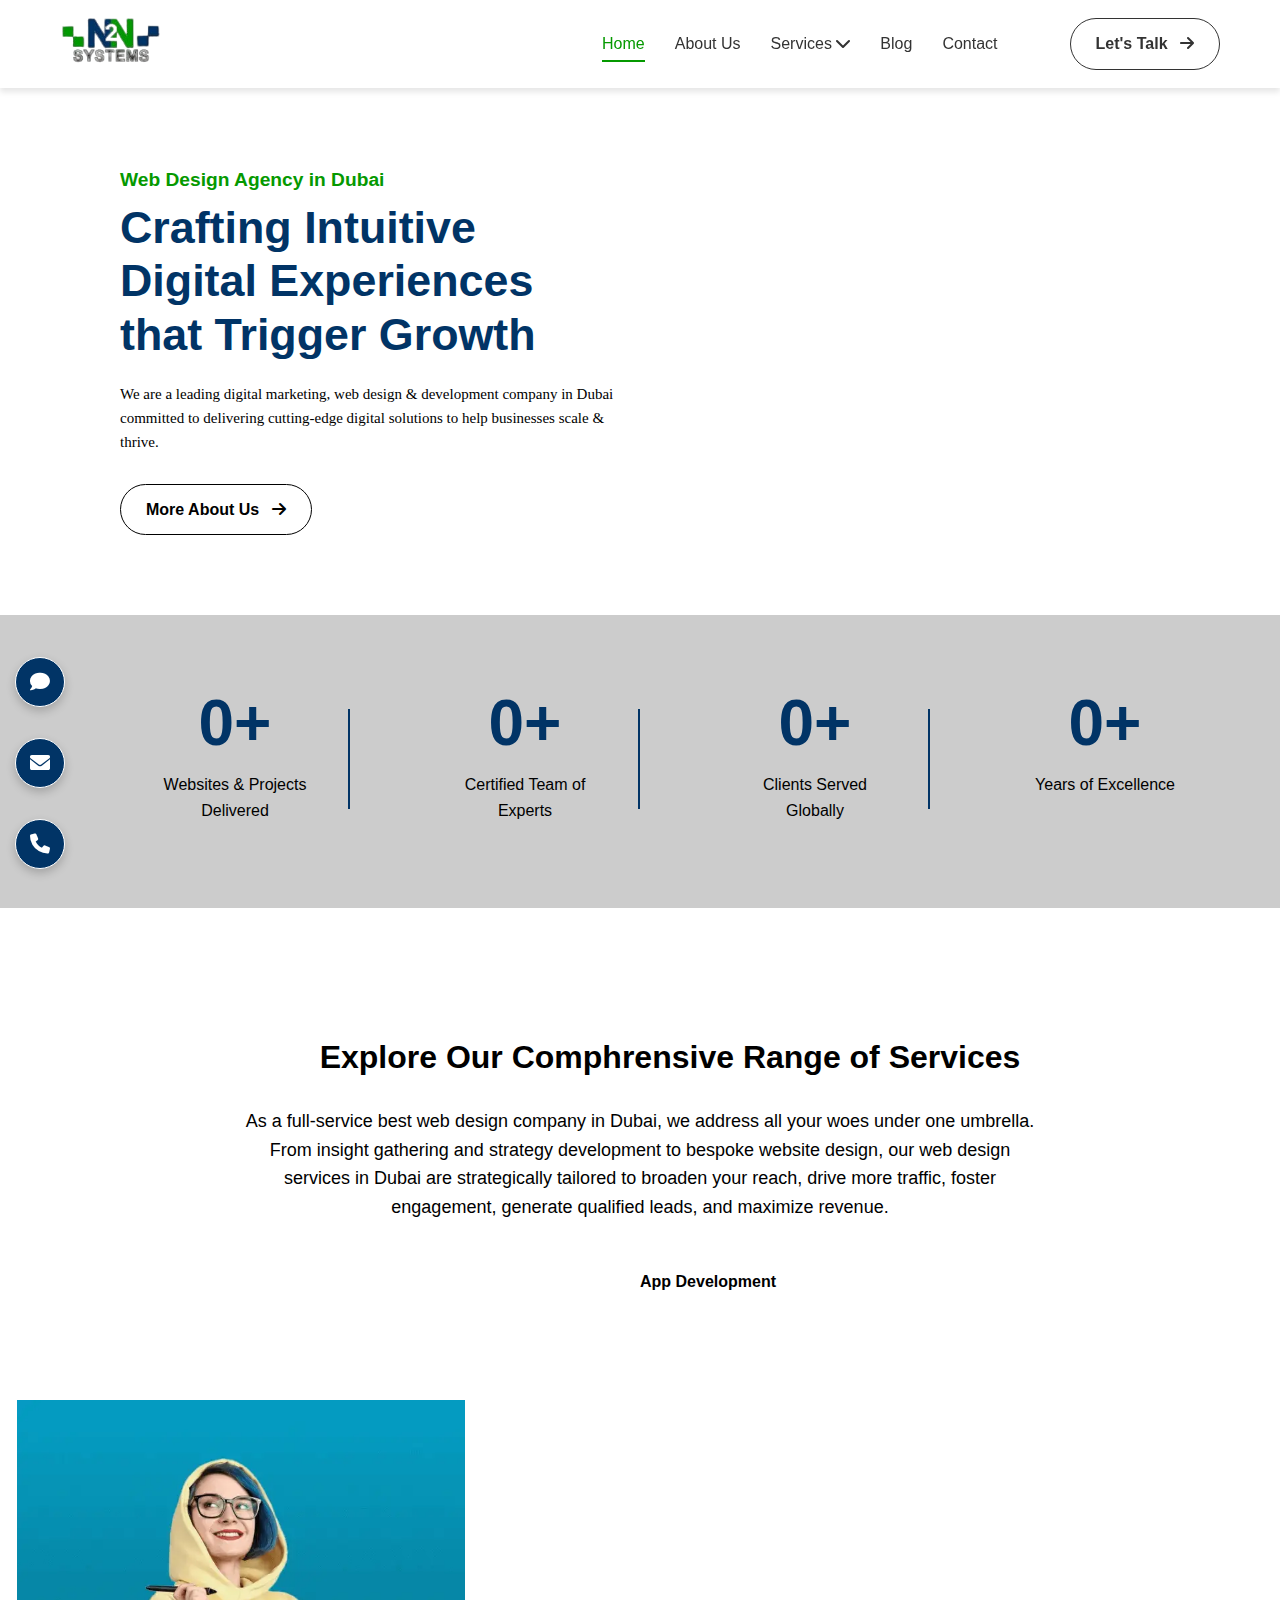
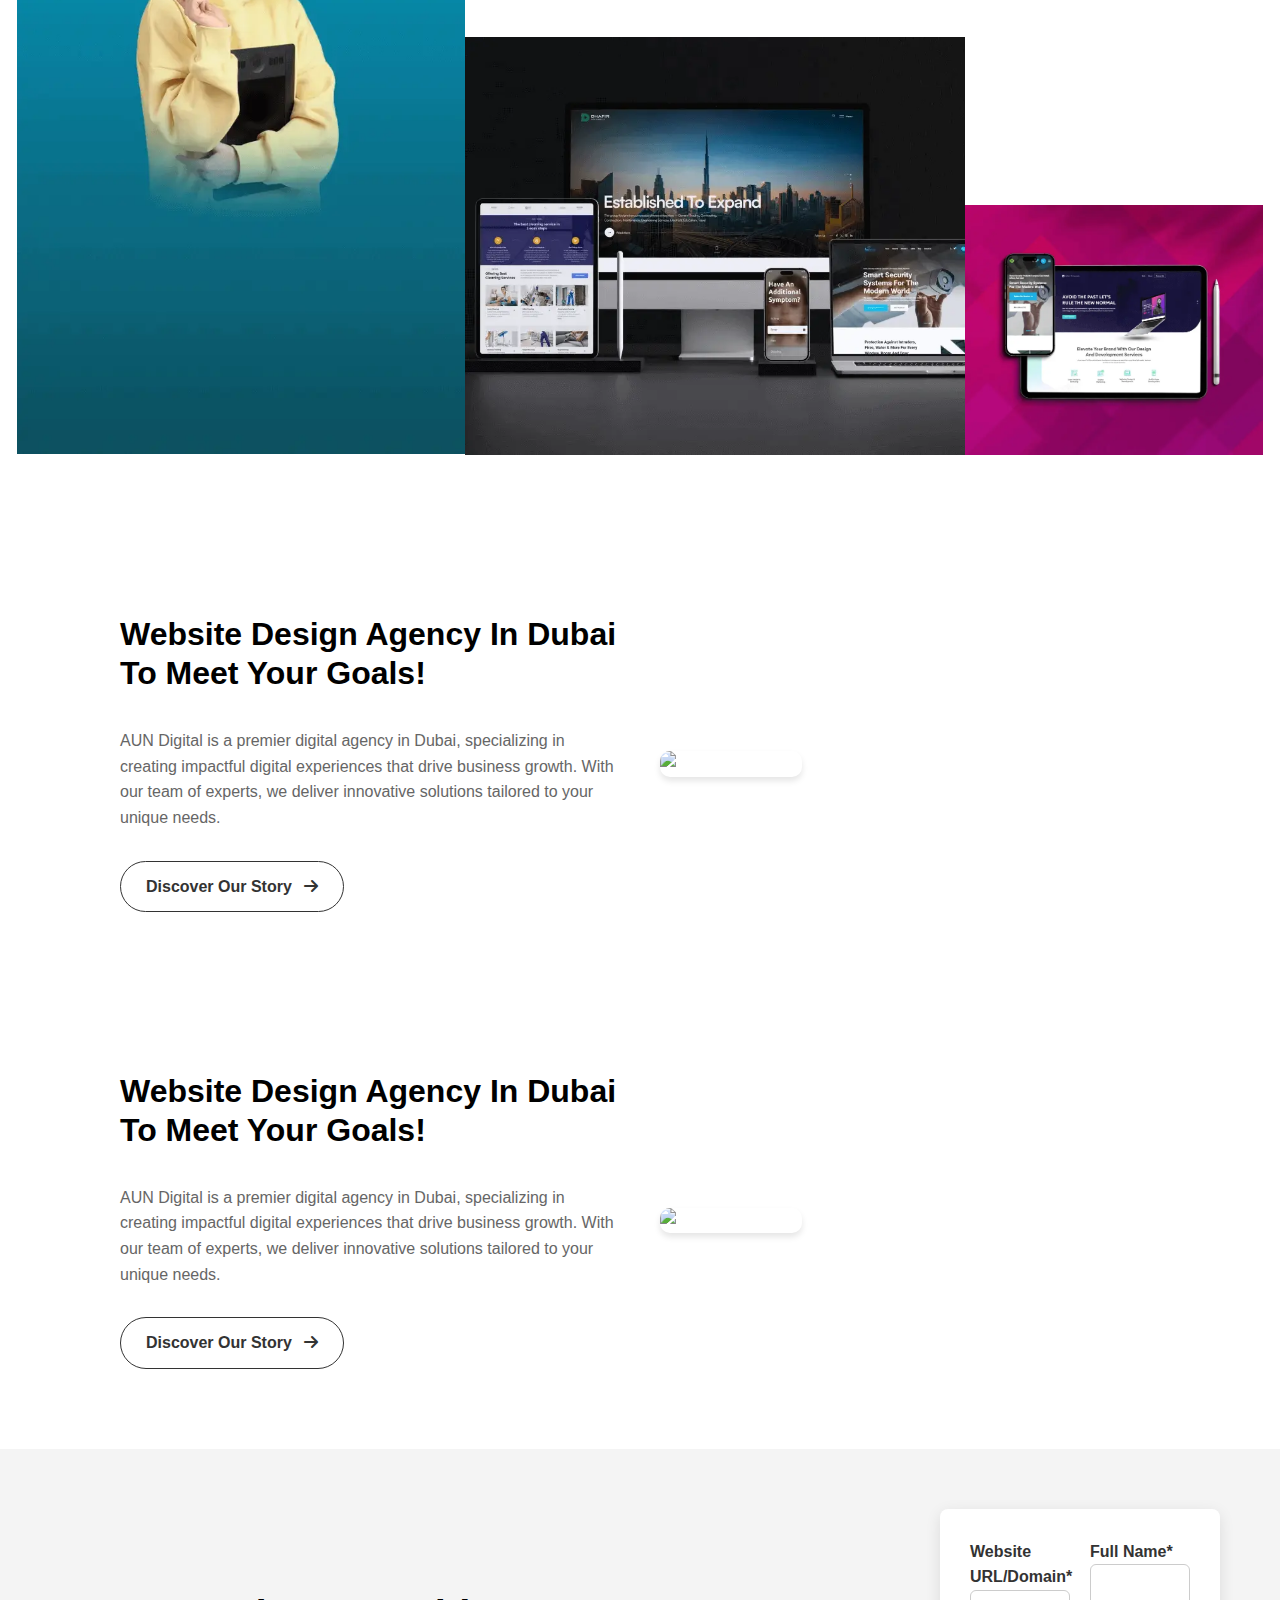
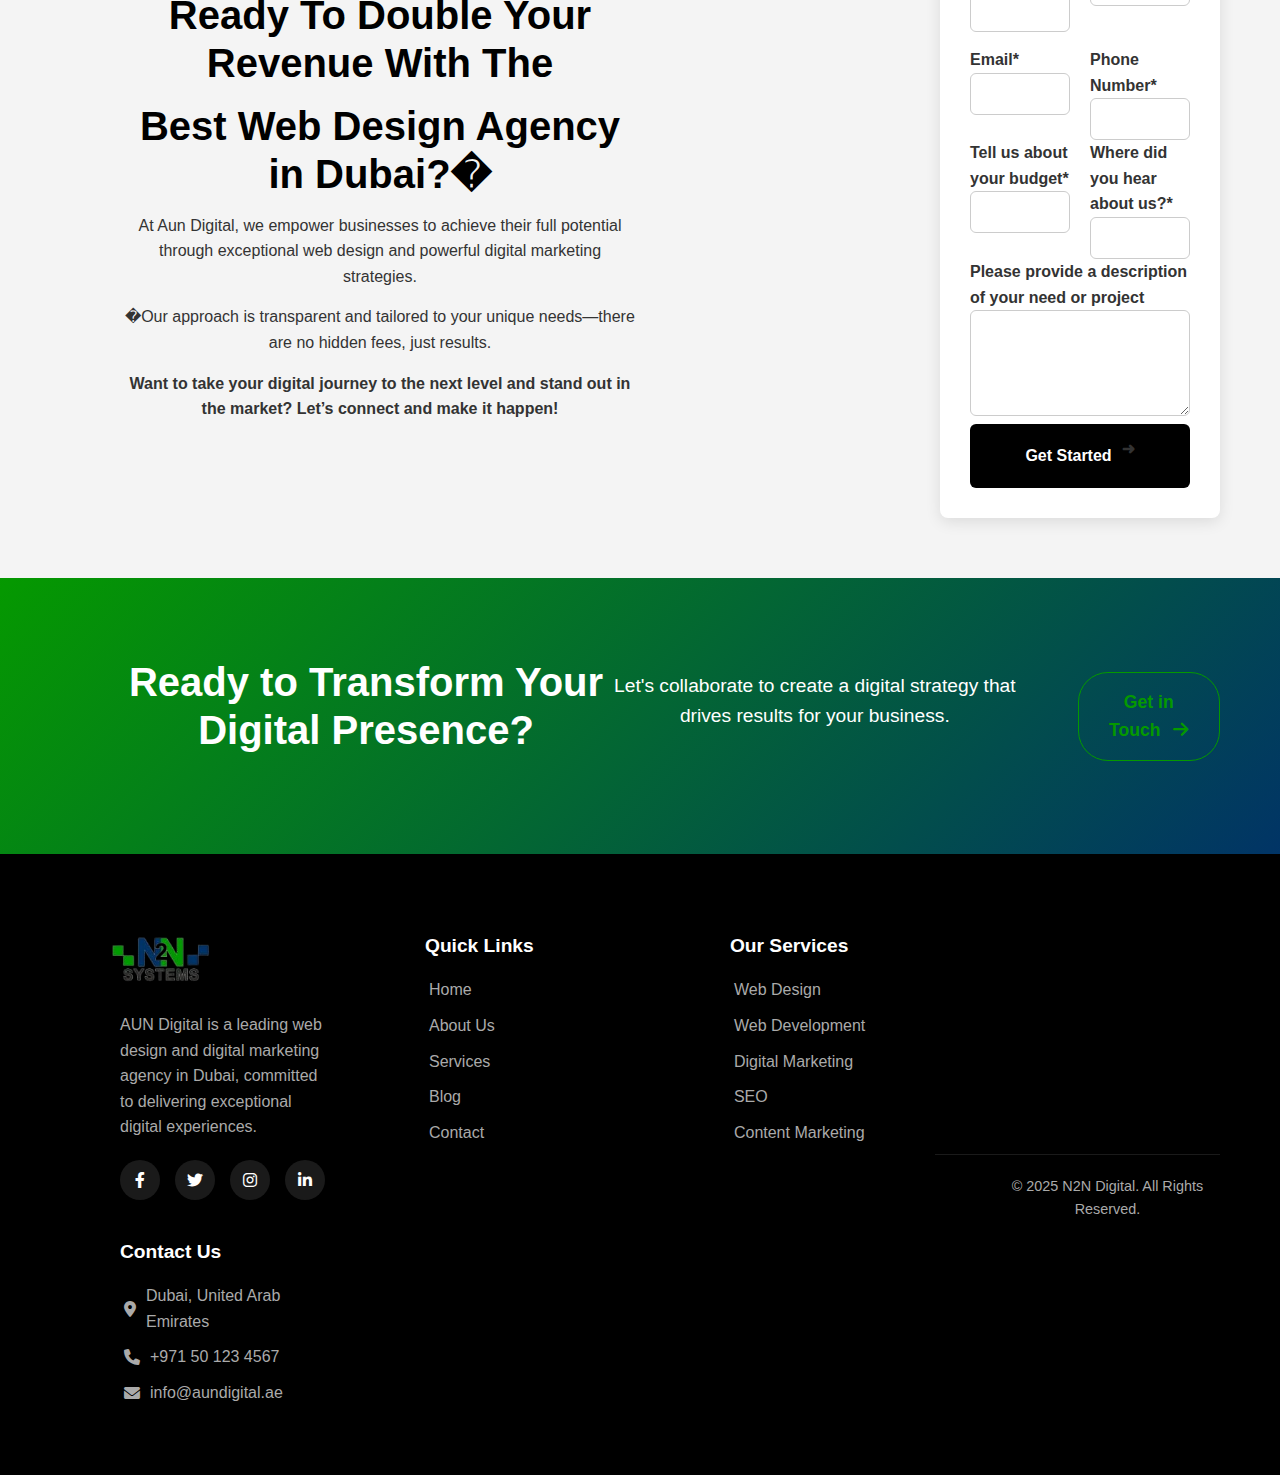
==== index.html @ b86c6d14 "Initial commit" ====
<!DOCTYPE html>
<html lang="en">
<head>
    <!-- meta tags for character coding and responsive design -->
    <meta charset="UTF-8">
    <meta name="viewport" content="width=device-width, initial-scale=1.0">
    <!-- title of the page -->
    <title>AUN Digital - Web Design Agency in Dubai</title>
    <!-- Linking external css files -->
    <link rel="stylesheet" href="styles.css">
    <link rel="stylesheet" href="responsive.css">
    <link rel="stylesheet" href="https://cdnjs.cloudflare.com/ajax/libs/font-awesome/6.0.0-beta3/css/all.min.css">
</head>
<body>
    <!-- Header section containg logo, navigation, and cta-button -->
    <header>
        <div class="container">
            <!-- logo section -->
            <div class="logo">
                <a href="index.html">
                    <img src="logo.png" alt="AUN Digital Logo">
                </a>
            </div>
            <!-- navigation section -->
            <nav>
                <ul class="main-menu">
                    <li><a href="index.html" class="active">Home</a></li>
                    <li><a href="about.html">About Us</a></li>
                    <li class="dropdown">
                        <a href="services.html">Services <i class="fas fa-chevron-down"></i></a>
                        <!-- Dropdown for services -->
                        <ul class="dropdown-menu">
                            <li><a href="services.html#website-designing">Website Designing</a></li>
                            <li><a href="services.html#digital-marketing">Digital Marketing</a></li>
                            <li><a href="services.html#mlm-software-development">MLM Software Development</a></li>
                            <li><a href="services.html#crypto-development">Crypto Development</a></li>
                        </ul>
                    </li>
                    <li><a href="blog.html">Blog</a></li>
                    <li><a href="contact.html">Contact</a></li>
                </ul>
            </nav>
            <!-- call to action button -->
            <div class="cta-button">
                <a href="contact.html" class="btn">Let's Talk <i class="fas fa-arrow-right"></i></a>
            </div>
            <div class="mobile-menu-toggle">
                <span></span>
                <span></span>
                <span></span>
            </div>
        </div>
    </header>

    <!-- main content of the web page -->
    <main>
        <section class="hero">
            <div class="container">
                <div class="hero-content">
                    <h2>Web Design Agency in Dubai</h2>
                    <h1>Crafting Intuitive Digital Experiences that Trigger Growth</h1>
                    <p>We are a leading digital marketing, web design & development company in Dubai committed to delivering cutting-edge digital solutions to help businesses scale & thrive.</p>
                    <a href="about.html" class="btn btn-outline">More About Us <i class="fas fa-arrow-right"></i></a>
                </div>
                <div class="hero-image">
                    <!-- <img src="https://aundigital.ae/wp-content/uploads/2023/05/hero-image.webp" alt="Digital Marketing Agency"> -->
                </div>
            </div>
        </section>
        <section class="mobile-new-counter">
            <div class="container">
                <div class="row">
                    <div class="col-6 ">
                        <div class="counter border-right">
                            <h2>0+</h2>
                            <p>Websites & Projects Delivered </p>
                        </div>
                    </div>
                    <div class="col-6 ">
                        <div class="counter border-right">
                            <h2>0+</h2>
                            <p>Certified Team of Experts</p>
                        </div>
                    </div>
                    <div class="col-6 ">
                        <div class="counter border-right">
                            <h2>0+</h2>
                            <p>Clients Served Globally</p>
                        </div>
                    </div>
                    <div class="col-6 ">
                        <div class="counter border-right">
                            <h2>0+</h2>
                            <p>Years of Excellence</p>
                        </div>
                    </div>
                </div>
            </div>
        </section>

        <section class="services-overview">
            <div class="container1"> 
                <div class="section-header">
                    <h2>Explore Our Comphrensive Range of Services</h2>
                    <p>As a full-service best web design company in Dubai, 
                        we address all your woes under one umbrella. From insight gathering and 
                        strategy development to bespoke website design, our web design services 
                        in Dubai are strategically tailored to broaden your reach, drive more traffic,
                        foster engagement, generate qualified leads, and maximize revenue.</p>
                </div> 
                <div class="services-content">
                    <h4>App Development</h4>
                    <div class="container">
                        <img class="img1" src="1.webp" alt="Image 1">
                        <img class="img2" src="2_1.webp" alt="Image 2">
                        <img class="img3" src="2_2.webp" alt="Image 3">
                    </div>
                </div>
            </div>
        </section>

        <section class="about-preview">
            <div class="container">
                <div class="about-grid">
                    <div class="about-content">
                        <h2>Website Design Agency In Dubai To Meet Your Goals!</h2>
                        <p>AUN Digital is a premier digital agency in Dubai, specializing in creating impactful digital experiences that drive business growth. With our team of experts, we deliver innovative solutions tailored to your unique needs.</p>
                        <a href="about.html" class="btn">Discover Our Story <i class="fas fa-arrow-right"></i></a>
                    </div>
                    <div class="about-image">
                        <img src="https://aundigital.ae/wp-content/uploads/2023/05/about-image.webp" alt="AUN Digital Team">
                    </div>
                </div>
            </div>
        </section>

        <section class="about-preview">
            <div class="container">
                <div class="about-grid">
                    <div class="about-content">
                        <h2>Website Design Agency In Dubai To Meet Your Goals!</h2>
                        <p>AUN Digital is a premier digital agency in Dubai, specializing in creating impactful digital experiences that drive business growth. With our team of experts, we deliver innovative solutions tailored to your unique needs.</p>
                        <a href="about.html" class="btn">Discover Our Story <i class="fas fa-arrow-right"></i></a>
                    </div>
                    <div class="about-image">
                        <img src="https://aundigital.ae/wp-content/uploads/2023/05/about-image.webp" alt="AUN Digital Team">
                    </div>
                </div>
            </div>
        </section>

        <!-- <section class="pt-4 mobile-testimonial">
            <div class="container">
                <div class="row">
                    <div class="col-12">
                        <h1 class="mb-3 text-left mobile-text">Empowering Brands Through Success Stories</h1>
                        <div class="owl-carousel industry-slider owl-theme owl-loaded owl-drag">
                            <div class="owl-stage-outer">
                                <div class="owl-stage" style="transform: translate3d(0px, 0px, 0px); transition: all;">
                                    <div class="owl-item">
                                        <div class="item">
                                            <div class="main__card" id="card1">
                                                <div class="card__stars">
                                                    <ul>
                                                        <li>
                                                            <svg class="svg-inline--fa fa-star" aria-hidden="true" focusable="false" data-prefix="fas" data-icon="star" role="img" xmlns="http://www.w3.org/2000/svg" viewBox="0 0 576 512">
                                                                <path fill="currentColor" d="M316.9 18C311.6 7 300.4 0 288.1 0s-23.4 7-28.8 18L195 150.3 51.4 171.5c-12 1.8-22 10.2-25.7 21.7s-.7 24.2 7.9 32.7L137.8 329 113.2 474.7c-2 12 3 24.2 12.9 31.3s23 8 33.8 2.3l128.3-68.5 128.3 68.5c10.8 5.7 23.9 4.9 33.8-2.3s14.9-19.3 12.9-31.3L438.5 329 542.7 225.9c8.6-8.5 11.7-21.2 7.9-32.7s-13.7-19.9-25.7-21.7L381.2 150.3 316.9 18z"></path>
                                                            </svg>
                                                        </li>
                                                        <li>
                                                            <svg class="svg-inline--fa fa-star" aria-hidden="true" focusable="false" data-prefix="fas" data-icon="star" role="img" xmlns="http://www.w3.org/2000/svg" viewBox="0 0 576 512">
                                                                <path fill="currentColor" d="M316.9 18C311.6 7 300.4 0 288.1 0s-23.4 7-28.8 18L195 150.3 51.4 171.5c-12 1.8-22 10.2-25.7 21.7s-.7 24.2 7.9 32.7L137.8 329 113.2 474.7c-2 12 3 24.2 12.9 31.3s23 8 33.8 2.3l128.3-68.5 128.3 68.5c10.8 5.7 23.9 4.9 33.8-2.3s14.9-19.3 12.9-31.3L438.5 329 542.7 225.9c8.6-8.5 11.7-21.2 7.9-32.7s-13.7-19.9-25.7-21.7L381.2 150.3 316.9 18z"></path>
                                                            </svg>
                                                        </li>
                                                        <li>
                                                            <svg class="svg-inline--fa fa-star" aria-hidden="true" focusable="false" data-prefix="fas" data-icon="star" role="img" xmlns="http://www.w3.org/2000/svg" viewBox="0 0 576 512">
                                                                <path fill="currentColor" d="M316.9 18C311.6 7 300.4 0 288.1 0s-23.4 7-28.8 18L195 150.3 51.4 171.5c-12 1.8-22 10.2-25.7 21.7s-.7 24.2 7.9 32.7L137.8 329 113.2 474.7c-2 12 3 24.2 12.9 31.3s23 8 33.8 2.3l128.3-68.5 128.3 68.5c10.8 5.7 23.9 4.9 33.8-2.3s14.9-19.3 12.9-31.3L438.5 329 542.7 225.9c8.6-8.5 11.7-21.2 7.9-32.7s-13.7-19.9-25.7-21.7L381.2 150.3 316.9 18z"></path>
                                                            </svg>
                                                        </li>
                                                        <li>
                                                            <svg class="svg-inline--fa fa-star" aria-hidden="true" focusable="false" data-prefix="fas" data-icon="star" role="img" xmlns="http://www.w3.org/2000/svg" viewBox="0 0 576 512">
                                                                <path fill="currentColor" d="M316.9 18C311.6 7 300.4 0 288.1 0s-23.4 7-28.8 18L195 150.3 51.4 171.5c-12 1.8-22 10.2-25.7 21.7s-.7 24.2 7.9 32.7L137.8 329 113.2 474.7c-2 12 3 24.2 12.9 31.3s23 8 33.8 2.3l128.3-68.5 128.3 68.5c10.8 5.7 23.9 4.9 33.8-2.3s14.9-19.3 12.9-31.3L438.5 329 542.7 225.9c8.6-8.5 11.7-21.2 7.9-32.7s-13.7-19.9-25.7-21.7L381.2 150.3 316.9 18z"></path>
                                                            </svg>
                                                        </li>
                                                        <li>
                                                            <svg class="svg-inline--fa fa-star" aria-hidden="true" focusable="false" data-prefix="fas" data-icon="star" role="img" xmlns="http://www.w3.org/2000/svg" viewBox="0 0 576 512">
                                                                <path fill="currentColor" d="M316.9 18C311.6 7 300.4 0 288.1 0s-23.4 7-28.8 18L195 150.3 51.4 171.5c-12 1.8-22 10.2-25.7 21.7s-.7 24.2 7.9 32.7L137.8 329 113.2 474.7c-2 12 3 24.2 12.9 31.3s23 8 33.8 2.3l128.3-68.5 128.3 68.5c10.8 5.7 23.9 4.9 33.8-2.3s14.9-19.3 12.9-31.3L438.5 329 542.7 225.9c8.6-8.5 11.7-21.2 7.9-32.7s-13.7-19.9-25.7-21.7L381.2 150.3 316.9 18z"></path>
                                                            </svg>
                                                        </li>
                                                    </ul>
                                                </div>
                                                <div class="card__content">
                                                    <p>Working with AUN Digital has been a game-changer for our business. Their innovative and refined SEO strategies have substantially boosted our rankings & generated valuable leads.</p>
                                                </div>
                                                <div class="horizantal__line"></div>
                                                <div class="client_card__content">
                                                    <div class="client__img">
                                                        <img src="images/01JFR7CNCN4QZEE9DF6Z9D1MBS.webp" alt="Client Logo" loading="lazy">
                                                    </div>
                                                    <div class="client__content__img">
                                                        <p>Muhammad Sheharyar</p><p>CEO, Acusense</p>
                                                    </div>
                                                </div>
                                            </div>
                                        </div>
                                    </div>
                                    <div class="owl-item">
                                        <div class="item">
                                            <div class="main__card" id="card2">
                                                <div class="card__stars">
                                                    <ul>
                                                    <li>
                                                        <svg class="svg-inline--fa fa-star" aria-hidden="true" focusable="false" data-prefix="fas" data-icon="star" role="img" xmlns="http://www.w3.org/2000/svg" viewBox="0 0 576 512">
                                                            <path fill="currentColor" d="M316.9 18C311.6 7 300.4 0 288.1 0s-23.4 7-28.8 18L195 150.3 51.4 171.5c-12 1.8-22 10.2-25.7 21.7s-.7 24.2 7.9 32.7L137.8 329 113.2 474.7c-2 12 3 24.2 12.9 31.3s23 8 33.8 2.3l128.3-68.5 128.3 68.5c10.8 5.7 23.9 4.9 33.8-2.3s14.9-19.3 12.9-31.3L438.5 329 542.7 225.9c8.6-8.5 11.7-21.2 7.9-32.7s-13.7-19.9-25.7-21.7L381.2 150.3 316.9 18z"></path>
                                                        </svg>
                                                    </li>
                                                    <li>
                                                        <svg class="svg-inline--fa fa-star" aria-hidden="true" focusable="false" data-prefix="fas" data-icon="star" role="img" xmlns="http://www.w3.org/2000/svg" viewBox="0 0 576 512">
                                                            <path fill="currentColor" d="M316.9 18C311.6 7 300.4 0 288.1 0s-23.4 7-28.8 18L195 150.3 51.4 171.5c-12 1.8-22 10.2-25.7 21.7s-.7 24.2 7.9 32.7L137.8 329 113.2 474.7c-2 12 3 24.2 12.9 31.3s23 8 33.8 2.3l128.3-68.5 128.3 68.5c10.8 5.7 23.9 4.9 33.8-2.3s14.9-19.3 12.9-31.3L438.5 329 542.7 225.9c8.6-8.5 11.7-21.2 7.9-32.7s-13.7-19.9-25.7-21.7L381.2 150.3 316.9 18z"></path>
                                                            </svg>
                                                        </li>
                                                        <li>
                                                            <svg class="svg-inline--fa fa-star" aria-hidden="true" focusable="false" data-prefix="fas" data-icon="star" role="img" xmlns="http://www.w3.org/2000/svg" viewBox="0 0 576 512">
                                                                <path fill="currentColor" d="M316.9 18C311.6 7 300.4 0 288.1 0s-23.4 7-28.8 18L195 150.3 51.4 171.5c-12 1.8-22 10.2-25.7 21.7s-.7 24.2 7.9 32.7L137.8 329 113.2 474.7c-2 12 3 24.2 12.9 31.3s23 8 33.8 2.3l128.3-68.5 128.3 68.5c10.8 5.7 23.9 4.9 33.8-2.3s14.9-19.3 12.9-31.3L438.5 329 542.7 225.9c8.6-8.5 11.7-21.2 7.9-32.7s-13.7-19.9-25.7-21.7L381.2 150.3 316.9 18z"></path>
                                                            </svg>
                                                        </li>
                                                        <li>
                                                            <svg class="svg-inline--fa fa-star" aria-hidden="true" focusable="false" data-prefix="fas" data-icon="star" role="img" xmlns="http://www.w3.org/2000/svg" viewBox="0 0 576 512">
                                                                <path fill="currentColor" d="M316.9 18C311.6 7 300.4 0 288.1 0s-23.4 7-28.8 18L195 150.3 51.4 171.5c-12 1.8-22 10.2-25.7 21.7s-.7 24.2 7.9 32.7L137.8 329 113.2 474.7c-2 12 3 24.2 12.9 31.3s23 8 33.8 2.3l128.3-68.5 128.3 68.5c10.8 5.7 23.9 4.9 33.8-2.3s14.9-19.3 12.9-31.3L438.5 329 542.7 225.9c8.6-8.5 11.7-21.2 7.9-32.7s-13.7-19.9-25.7-21.7L381.2 150.3 316.9 18z"></path>
                                                            </svg>
                                                        </li>
                                                        <li>
                                                            <svg class="svg-inline--fa fa-star" aria-hidden="true" focusable="false" data-prefix="fas" data-icon="star" role="img" xmlns="http://www.w3.org/2000/svg" viewBox="0 0 576 512">
                                                                <path fill="currentColor" d="M316.9 18C311.6 7 300.4 0 288.1 0s-23.4 7-28.8 18L195 150.3 51.4 171.5c-12 1.8-22 10.2-25.7 21.7s-.7 24.2 7.9 32.7L137.8 329 113.2 474.7c-2 12 3 24.2 12.9 31.3s23 8 33.8 2.3l128.3-68.5 128.3 68.5c10.8 5.7 23.9 4.9 33.8-2.3s14.9-19.3 12.9-31.3L438.5 329 542.7 225.9c8.6-8.5 11.7-21.2 7.9-32.7s-13.7-19.9-25.7-21.7L381.2 150.3 316.9 18z"></path>
                                                            </svg>
                                                        </li>
                                                        </ul>
                                                </div>
                                                <div class="card__content">
                                                    <p>Aun Digital exceeded our expectations, and delivered our website in less than 30 days. It’s intuitive, aesthetically appealing & responsive design perfectly aligned with our brand identity.</p>
                                                </div>
                                                <div class="horizantal__line"></div>
                                                <div class="client_card__content">
                                                    <div class="client__img">
                                                        <img src="images/01JFR7CNCR2ATNJHVCYRSV033P.webp" alt="Client Logo" loading="lazy">
                                                    </div>
                                                    <div class="client__content__img">
                                                        <p>Saahil Kewlani</p><p>CEO, Green Arch Properties</p>
                                                    </div>
                                                </div>
                                            </div>
                                        </div>
                                    </div>
                                    <div class="owl-item">
                                        <div class="item">
                                            <div class="main__card" id="card3">
                                                <div class="card__stars">
                                                    <ul>
                                                        <li>
                                                            <svg class="svg-inline--fa fa-star" aria-hidden="true" focusable="false" data-prefix="fas" data-icon="star" role="img" xmlns="http://www.w3.org/2000/svg" viewBox="0 0 576 512">
                                                                <path fill="currentColor" d="M316.9 18C311.6 7 300.4 0 288.1 0s-23.4 7-28.8 18L195 150.3 51.4 171.5c-12 1.8-22 10.2-25.7 21.7s-.7 24.2 7.9 32.7L137.8 329 113.2 474.7c-2 12 3 24.2 12.9 31.3s23 8 33.8 2.3l128.3-68.5 128.3 68.5c10.8 5.7 23.9 4.9 33.8-2.3s14.9-19.3 12.9-31.3L438.5 329 542.7 225.9c8.6-8.5 11.7-21.2 7.9-32.7s-13.7-19.9-25.7-21.7L381.2 150.3 316.9 18z"></path>
                                                            </svg>
                                                        </li>
                                                        <li>
                                                            <svg class="svg-inline--fa fa-star" aria-hidden="true" focusable="false" data-prefix="fas" data-icon="star" role="img" xmlns="http://www.w3.org/2000/svg" viewBox="0 0 576 512">
                                                                <path fill="currentColor" d="M316.9 18C311.6 7 300.4 0 288.1 0s-23.4 7-28.8 18L195 150.3 51.4 171.5c-12 1.8-22 10.2-25.7 21.7s-.7 24.2 7.9 32.7L137.8 329 113.2 474.7c-2 12 3 24.2 12.9 31.3s23 8 33.8 2.3l128.3-68.5 128.3 68.5c10.8 5.7 23.9 4.9 33.8-2.3s14.9-19.3 12.9-31.3L438.5 329 542.7 225.9c8.6-8.5 11.7-21.2 7.9-32.7s-13.7-19.9-25.7-21.7L381.2 150.3 316.9 18z"></path>
                                                            </svg>
                                                        </li>
                                                        <li>
                                                            <svg class="svg-inline--fa fa-star" aria-hidden="true" focusable="false" data-prefix="fas" data-icon="star" role="img" xmlns="http://www.w3.org/2000/svg" viewBox="0 0 576 512">
                                                                <path fill="currentColor" d="M316.9 18C311.6 7 300.4 0 288.1 0s-23.4 7-28.8 18L195 150.3 51.4 171.5c-12 1.8-22 10.2-25.7 21.7s-.7 24.2 7.9 32.7L137.8 329 113.2 474.7c-2 12 3 24.2 12.9 31.3s23 8 33.8 2.3l128.3-68.5 128.3 68.5c10.8 5.7 23.9 4.9 33.8-2.3s14.9-19.3 12.9-31.3L438.5 329 542.7 225.9c8.6-8.5 11.7-21.2 7.9-32.7s-13.7-19.9-25.7-21.7L381.2 150.3 316.9 18z"></path>
                                                            </svg>
                                                        </li>
                                                        <li>
                                                            <svg class="svg-inline--fa fa-star" aria-hidden="true" focusable="false" data-prefix="fas" data-icon="star" role="img" xmlns="http://www.w3.org/2000/svg" viewBox="0 0 576 512">
                                                                <path fill="currentColor" d="M316.9 18C311.6 7 300.4 0 288.1 0s-23.4 7-28.8 18L195 150.3 51.4 171.5c-12 1.8-22 10.2-25.7 21.7s-.7 24.2 7.9 32.7L137.8 329 113.2 474.7c-2 12 3 24.2 12.9 31.3s23 8 33.8 2.3l128.3-68.5 128.3 68.5c10.8 5.7 23.9 4.9 33.8-2.3s14.9-19.3 12.9-31.3L438.5 329 542.7 225.9c8.6-8.5 11.7-21.2 7.9-32.7s-13.7-19.9-25.7-21.7L381.2 150.3 316.9 18z"></path>
                                                            </svg>
                                                        </li>
                                                        <li>
                                                            <svg class="svg-inline--fa fa-star" aria-hidden="true" focusable="false" data-prefix="fas" data-icon="star" role="img" xmlns="http://www.w3.org/2000/svg" viewBox="0 0 576 512">
                                                                <path fill="currentColor" d="M316.9 18C311.6 7 300.4 0 288.1 0s-23.4 7-28.8 18L195 150.3 51.4 171.5c-12 1.8-22 10.2-25.7 21.7s-.7 24.2 7.9 32.7L137.8 329 113.2 474.7c-2 12 3 24.2 12.9 31.3s23 8 33.8 2.3l128.3-68.5 128.3 68.5c10.8 5.7 23.9 4.9 33.8-2.3s14.9-19.3 12.9-31.3L438.5 329 542.7 225.9c8.6-8.5 11.7-21.2 7.9-32.7s-13.7-19.9-25.7-21.7L381.2 150.3 316.9 18z"></path>
                                                            </svg>
                                                        </li>
                                                    </ul>
                                                </div>
                                                <div class="card__content">
                                                    <p>What a professional and helpful team. AUN Digital designed our current exceptional website and collaborated with us throughout the process to ensure our constant input.</p>
                                                </div>
                                                <div class="horizantal__line"></div>
                                                <div class="client_card__content">
                                                    <div class="client__img">
                                                        <img src="images/01JFR7CNCT3CNV5AS1JS1AEK8E.webp" alt="Client Logo" loading="lazy">
                                                    </div>
                                                    <div class="client__content__img">
                                                        <p>Anmar Alkamil</p><p>CEO, Chic Floors</p>
                                                    </div>
                                                </div>
                                            </div>
                                        </div>
                                    </div>
                                    <div class="owl-item">
                                        <div class="item">
                                            <div class="main__card" id="card4">
                                                <div class="card__stars">
                                                    <ul>
                                                        <li>
                                                            <svg class="svg-inline--fa fa-star" aria-hidden="true" focusable="false" data-prefix="fas" data-icon="star" role="img" xmlns="http://www.w3.org/2000/svg" viewBox="0 0 576 512">
                                                                <path fill="currentColor" d="M316.9 18C311.6 7 300.4 0 288.1 0s-23.4 7-28.8 18L195 150.3 51.4 171.5c-12 1.8-22 10.2-25.7 21.7s-.7 24.2 7.9 32.7L137.8 329 113.2 474.7c-2 12 3 24.2 12.9 31.3s23 8 33.8 2.3l128.3-68.5 128.3 68.5c10.8 5.7 23.9 4.9 33.8-2.3s14.9-19.3 12.9-31.3L438.5 329 542.7 225.9c8.6-8.5 11.7-21.2 7.9-32.7s-13.7-19.9-25.7-21.7L381.2 150.3 316.9 18z"></path>
                                                            </svg>
                                                        </li>
                                                        <li>
                                                            <svg class="svg-inline--fa fa-star" aria-hidden="true" focusable="false" data-prefix="fas" data-icon="star" role="img" xmlns="http://www.w3.org/2000/svg" viewBox="0 0 576 512">
                                                                <path fill="currentColor" d="M316.9 18C311.6 7 300.4 0 288.1 0s-23.4 7-28.8 18L195 150.3 51.4 171.5c-12 1.8-22 10.2-25.7 21.7s-.7 24.2 7.9 32.7L137.8 329 113.2 474.7c-2 12 3 24.2 12.9 31.3s23 8 33.8 2.3l128.3-68.5 128.3 68.5c10.8 5.7 23.9 4.9 33.8-2.3s14.9-19.3 12.9-31.3L438.5 329 542.7 225.9c8.6-8.5 11.7-21.2 7.9-32.7s-13.7-19.9-25.7-21.7L381.2 150.3 316.9 18z"></path>
                                                            </svg>
                                                        </li>
                                                        <li>
                                                            <svg class="svg-inline--fa fa-star" aria-hidden="true" focusable="false" data-prefix="fas" data-icon="star" role="img" xmlns="http://www.w3.org/2000/svg" viewBox="0 0 576 512">
                                                                <path fill="currentColor" d="M316.9 18C311.6 7 300.4 0 288.1 0s-23.4 7-28.8 18L195 150.3 51.4 171.5c-12 1.8-22 10.2-25.7 21.7s-.7 24.2 7.9 32.7L137.8 329 113.2 474.7c-2 12 3 24.2 12.9 31.3s23 8 33.8 2.3l128.3-68.5 128.3 68.5c10.8 5.7 23.9 4.9 33.8-2.3s14.9-19.3 12.9-31.3L438.5 329 542.7 225.9c8.6-8.5 11.7-21.2 7.9-32.7s-13.7-19.9-25.7-21.7L381.2 150.3 316.9 18z"></path>
                                                            </svg>
                                                        </li>
                                                        <li>
                                                            <svg class="svg-inline--fa fa-star" aria-hidden="true" focusable="false" data-prefix="fas" data-icon="star" role="img" xmlns="http://www.w3.org/2000/svg" viewBox="0 0 576 512">
                                                                <path fill="currentColor" d="M316.9 18C311.6 7 300.4 0 288.1 0s-23.4 7-28.8 18L195 150.3 51.4 171.5c-12 1.8-22 10.2-25.7 21.7s-.7 24.2 7.9 32.7L137.8 329 113.2 474.7c-2 12 3 24.2 12.9 31.3s23 8 33.8 2.3l128.3-68.5 128.3 68.5c10.8 5.7 23.9 4.9 33.8-2.3s14.9-19.3 12.9-31.3L438.5 329 542.7 225.9c8.6-8.5 11.7-21.2 7.9-32.7s-13.7-19.9-25.7-21.7L381.2 150.3 316.9 18z"></path>
                                                            </svg>
                                                        </li>
                                                        <li>
                                                            <svg class="svg-inline--fa fa-star" aria-hidden="true" focusable="false" data-prefix="fas" data-icon="star" role="img" xmlns="http://www.w3.org/2000/svg" viewBox="0 0 576 512">
                                                                <path fill="currentColor" d="M316.9 18C311.6 7 300.4 0 288.1 0s-23.4 7-28.8 18L195 150.3 51.4 171.5c-12 1.8-22 10.2-25.7 21.7s-.7 24.2 7.9 32.7L137.8 329 113.2 474.7c-2 12 3 24.2 12.9 31.3s23 8 33.8 2.3l128.3-68.5 128.3 68.5c10.8 5.7 23.9 4.9 33.8-2.3s14.9-19.3 12.9-31.3L438.5 329 542.7 225.9c8.6-8.5 11.7-21.2 7.9-32.7s-13.7-19.9-25.7-21.7L381.2 150.3 316.9 18z"></path>
                                                            </svg>
                                                        </li>
                                                    </ul>
                                                </div>
                                                <div class="card__content">
                                                    <p>Aun Digital did a great job with our website development and online marketing. Their team is highly professional, and their exceptional work has significantly helped our business grow. Highly recommend them!</p>
                                                </div>
                                                <div class="horizantal__line"></div>
                                                <div class="client_card__content">
                                                    <div class="client__img">
                                                        <img src="images/01JJ4Q2QDEDFG9TDA6SN28T909.webp" alt="Client Logo" loading="lazy">
                                                    </div>
                                                    <div class="client__content__img">
                                                        <p>Viraj</p><p>Owner of Mauve Beauty Salon</p>
                                                    </div>
                                                </div>
                                            </div>
                                        </div>
                                    </div>
                                </div>
                            </div>
                            <div class="owl-nav disabled">
                                <button type="button" role="presentation" class="owl-prev"><span aria-label="Previous">‹</span></button>
                                <button type="button" role="presentation" class="owl-next"><span aria-label="Next">›</span></button>
                            </div>
                            <div class="owl-dots disabled"></div>
                        </div>
                    </div>
                </div>
            </div>
        </section> -->

        <section class="web-form home-form">
            <div class="container ">
                <div class="row">
                    <div class="text-center col-12">
                        <h2>
                            <strong>Ready To Double Your Revenue With The</strong>
                        </h2>
                        <h2>
                            <strong>Best Web Design Agency in Dubai?�</strong>
                        </h2>
                        <p>At Aun Digital, we empower businesses to achieve their full potential through exceptional web design and powerful digital marketing strategies.</p>
                        <p>�Our approach is transparent and tailored to your unique needs—there are no hidden fees, just results.</p>
                        <p>
                            <strong>Want to take your digital journey to the next level and stand out in the market? Let’s connect and make it happen!</strong>
                        </p>
                    </div>
                </div>
                <div class="row">
                    <div class="col-lg-6 col-sm-12 d-flex justify-content-center">
                        <div class="web-form-ani">
                            <img src="Better_image.gif" alt="">
                        </div>
					</div>
                    <div class="col-lg-6 col-sm-12">
                        <div class="mt-5">
                            <form id="" data-recaptcha="true" action="https://aundigital.ae/homeformdata" method="POST">
                                <input type="hidden" name="_token" value="oSgAaIc2gyr2MQIoCJ6iEQKihlkIl2uYa13AnrnW" autocomplete="off">                                
                                <input type="hidden" name="ip_address" value="2a00:b703:fff1:102::1">
                                <input name="brand_name" type="hidden" value="https://aundigital.ae/">
                                <input type="hidden" name="current_url" value="https://aundigital.ae">
                                <input id="lead_area" name="lead_area" type="hidden" value="services-header-form">
                                                                <!-- UTM Hidden Fields -->
                                 <input type="hidden" name="utm_source" value="">
                                <input type="hidden" name="utm_campaign" value="">
                                <div class="row">
                                    <div class="mb-3 col-lg-6 col-md-12">
                                        <label class="form-label">Website URL/Domain*</label>
                                        <input type="text" name="website_url" class="form-control" placeholder="" aria-label="website" required="">
                                    </div>
                                    <div class="mb-3 col-lg-6 col-md-12">
                                        <label class="form-label">Full Name*</label>
                                        <input type="text" name="name" class="form-control" placeholder="" aria-label="Enter Your Full Name" required="">
                                    </div>
                                    <div class="mb-3 col-lg-6 col-md-12">
                                        <label class="form-label">Email*</label>
                                        <input type="email" name="email" class="form-control" placeholder="" aria-label="Enter Your Email" required="">
                                    </div>
                                    <div class="mb-3 col-lg-6 col-md-12">
                                        <label class="form-label">Phone Number*</label>
                                        <input type="tel" name="phone" class="form-control" placeholder="" aria-label="Enter Your Contact No." required="">
                                    </div>
                                </div>
                                <div class="row">
                                    <div class="mb-3 col-lg-6 col-md-12">
                                        <label class="form-label">Tell us about your budget*</label>
                                        <input type="text" name="budget" class="form-control" placeholder="" aria-label="Enter Your Budget" required="">
                                    </div>
                                    <div class="mb-3 col-lg-6 col-md-12">
                                        <label class="form-label">Where did you hear about us?*</label>
                                        <input type="text" name="referral_source" class="form-control" placeholder="" aria-label="Enter Your Budget" required="">
                                    </div>
                                </div>
                                <div class="mb-3">
                                    <label for="exampleFormControlTextarea1" class="form-label">Please provide a
                                        description of your need or project</label>
                                    <textarea class="form-control" id="exampleFormControlTextarea1" name="description" placeholder="" rows="5"></textarea>
                                </div>
                                <div class="mb-3">

                                    <input type="hidden" name="recaptcha_response" id="recaptchaResponseHome">
                                    <!-- Your form fields here -->
                                </div>
                                <button type="submit" class="overlay-btn overlay-btn-1">Get Started<p>➜</p></button>
                            </form>
                            <!-- Add this to display validation errors -->  
                        </div>
                    </div>
                </div>
            </div>
        </section>

        <section class="cta-section">
            <div class="container">
                <h2>Ready to Transform Your Digital Presence?</h2>
                <p>Let's collaborate to create a digital strategy that drives results for your business.</p>
                <a href="contact.html" class="btn btn-large">Get in Touch <i class="fas fa-arrow-right"></i></a>
            </div>
        </section>
    </main>

    <footer>
        <div class="container">
            <div class="footer-grid">
                <div class="footer-about">
                    <img src="logo.png" alt="AUN Digital Logo" class="footer-logo">
                    <p>AUN Digital is a leading web design and digital marketing agency in Dubai, committed to delivering exceptional digital experiences.</p>
                    <div class="social-links">
                        <a href="#"><i class="fab fa-facebook-f"></i></a>
                        <a href="#"><i class="fab fa-twitter"></i></a>
                        <a href="#"><i class="fab fa-instagram"></i></a>
                        <a href="#"><i class="fab fa-linkedin-in"></i></a>
                    </div>
                </div>
                <div class="footer-links">
                    <h3>Quick Links</h3>
                    <ul>
                        <li><a href="index.html">Home</a></li>
                        <li><a href="about.html">About Us</a></li>
                        <li><a href="services.html">Services</a></li>
                        <li><a href="blog.html">Blog</a></li>
                        <li><a href="contact.html">Contact</a></li>
                    </ul>
                </div>
                <div class="footer-services">
                    <h3>Our Services</h3>
                    <ul>
                        <li><a href="services.html#web-design">Web Design</a></li>
                        <li><a href="services.html#web-development">Web Development</a></li>
                        <li><a href="services.html#digital-marketing">Digital Marketing</a></li>
                        <li><a href="services.html#seo">SEO</a></li>
                        <li><a href="services.html#content-marketing">Content Marketing</a></li>
                    </ul>
                </div>
                <div class="footer-contact">
                    <h3>Contact Us</h3>
                    <ul>
                        <li><i class="fas fa-map-marker-alt"></i> Dubai, United Arab Emirates</li>
                        <li><i class="fas fa-phone"></i> +971 50 123 4567</li>
                        <li><i class="fas fa-envelope"></i> info@aundigital.ae</li>
                    </ul>
                </div>
            </div>
            <div class="footer-bottom">
                <p>&copy; 2025 N2N Digital. All Rights Reserved.</p>
            </div>
        </div>
    </footer>

    <div class="floating-contact">
        <a href="#" class="contact-icon"><i class="fas fa-comment"></i></a>
        <a href="mailto:info@aundigital.ae" class="contact-icon"><i class="fas fa-envelope"></i></a>
        <a href="tel:+97150123456" class="contact-icon"><i class="fas fa-phone"></i></a>
    </div>

    <script src="script.js"></script>
</body>
</html>
---- styles.css ----
/* Base Styles */
:root {
    /* --primary-color: #6a3de8; */
    /* --secondary-color: #00c2cb; */
    /* --dark-color: #333333; */
    /* --light-color: #ffffff; */
    --primary-color: #059900;;
    --secondary-color: #013466;
    --dark-color: #000000;
    --light-color: #FFFFFF;
    --gray-color: #f5f5f5;
    --text-color: #333333;
    --text-light: #666666;
    --border-color: #e0e0e0;
    --shadow: 0 4px 6px rgba(0, 0, 0, 0.1);
    --transition: all 0.3s ease;
    --global-padding : 0 10%;
}

* {
    margin: 0;
    padding: 0;
    box-sizing: border-box;
    font-family: sans-serif;
}

body {
    font-family: 'Segoe UI', Tahoma, Geneva, Verdana, sans-serif;
    line-height: 1.6; 
    color: var(--light-color);
    /* background-color: var(--secondary-color); */
}

a {
    text-decoration: none;
    color: var(--primary-color);
    transition: var(--transition);
}

a:hover {
    color: var(--secondary-color);
}

ul {
    list-style: none;
}

img {
    max-width: 100%;
    height: auto;
}

.container {
    width: 100%;
    max-width: 1200px;
    margin: 0 auto;
    padding: 0 20px; 
}

/* Typography */
h1, h2, h3, h4, h5, h6 {
    font-weight: 700;
    line-height: 1.2;
    margin-bottom: 15px;
    margin-left: 60px;
}

h1 {
    font-size: 2.5rem;
}

h2 {
    font-size: 2rem;
}

h3 {
    font-size: 1.5rem;
}

p {
    margin-bottom: 15px;
    margin-left: 60px;
}

/* Buttons */
.btn {
    display: inline-block;
    padding: 12px 25px;
    /* background-color: #ccc; */
    color: var(--text-color);
    border-radius: 30px;
    font-weight: 600;
    transition: var(--transition);
    border: 1px solid;
    cursor: pointer;
    margin-left: 60px;
}

.btn:hover {
    /* background-color: var(--secondary-color); */
    background: linear-gradient(135deg, var(--primary-color), var(--secondary-color));
    color: var(--light-color);
    transform: translateY(-3px);
}

.btn-outline {
    background-color: transparent;
    border: 1px solid;
    /* color: var(--primary-color); */
    color: #000;
}

.btn-outline:hover {
    background-color: var(--primary-color);
    color: var(--light-color);
}

.btn-large {
    padding: 15px 30px;
    font-size: 1.1rem;
}

.btn-full {
    width: 100%;
}

.btn i {
    margin-left: 8px;
}

/* Header */
header {
    background-color: var(--light-color);
    box-shadow: var(--shadow);
    position: sticky;
    top: 0;
    z-index: 100;
    padding: 15px 0;
}

header .container {
    display: flex;
    align-items: center;
    justify-content: space-between;
}

.logo img {
    height: 50px;
}

.main-menu {
    display: flex;
    margin-left: 25rem;
}

.main-menu li {
    position: relative;
    margin-left: 30px;
}

.main-menu a {
    color: var(--text-color);
    font-weight: 500;
    padding: 10px 0;
    position: relative;
    transition: color 0.3s ease-in-out;
}

.main-menu a:hover,
.main-menu a.active {
    color: var(--primary-color); 
    /* color: white; */
}

.main-menu a.active::after {
    content: '';
    position: absolute;
    bottom: 0;
    left: 0;
    width: 100%;
    height: 2px;
    background-color: var(--primary-color);
    transition: width 0.3s ease-in-out;
}

.dropdown-menu {
    position: absolute;
    top: 100%;
    left: 0;
    background-color: var(--light-color);
    box-shadow: var(--shadow);
    min-width: 200px;
    border-radius: 5px;
    opacity: 0;
    visibility: hidden;
    transform: translateY(10px);
    /* transition: var(--transition); */
    transition: opacity 0.3s ease-in-out, transform 0.3s ease-in-out;
    z-index: 10;
    padding: 10px 0;
}

.dropdown:hover .dropdown-menu {
    opacity: 1;
    visibility: visible;
    transform: translateY(0);
}

.dropdown-menu li {
    margin: 0;
}

.dropdown-menu a {
    padding: 10px 20px;
    display: block;
    transition: background-color 0.3s ease-in-out;
}

.dropdown-menu a:hover {
    background-color: var(--gray-color);
}

.mobile-menu-toggle {
    display: none;
    flex-direction: column;
    cursor: pointer;
}

.mobile-menu-toggle span {
    width: 25px;
    height: 3px;
    background-color: var(--text-light);
    margin: 2px 0;
    transition: var(--transition);
} 

.mobile-new-counter {
    background-color: #ccc;
    padding: 30px 0;
    text-align: center;
    margin: 0 0 50px 0;

} 

.row {
    display: flex;
    justify-content: space-between;
    flex-wrap: nowrap;
    width: 100%;
    max-width: 1200px;
    position: relative;
}

.col-6 {
    flex: 1;
    min-width: 200px;
    padding: 20px;
    text-align: center;
    position: relative;
    display: flex;
    flex-direction: column;
    align-items: center;
}

.counter {
    background-color: transparent;
    color: var(--dark-color);
    padding: 20px;
    font-weight: 500;
}

.counter h2 {
    font-size: 4rem;
    font-weight: bold;
    color: var(--secondary-color);
    margin-bottom: 10px;
} 

.row .col-6:not(:last-child)::after {
    content: "";
    position: absolute;
    right: 0;
    top: 40%;
    transform: translateY(-30%);
    width: 2px;
    height: 100px;
    background-color: var(--secondary-color);
}

@media (max-width: 768px) {
    .row {
        flex-wrap: wrap;
        justify-content: center;
    }
    .col-6 {
        min-width: 50%;
    }
    .row .col-6:not(:last-child)::after {
        display: none;
    }
}

@media (max-width: 400px) {
    .col-6 {
        min-width: 100%;
    }
}

/* Hero Section */
.hero {
    padding: 80px 0;
    background-color: var(--light-color);
}

.hero .container {
    display: grid;
    grid-template-columns: 1fr 1fr;
    gap: 40px;
    align-items: center;
}

.hero-content {
    max-width: 600px;
}

.hero-content h2 {
    color: var(--primary-color);
    font-size: 1.2rem;
    margin-bottom: 10px;
}

.hero-content h1 {
    font-size: 2.8rem;
    margin-bottom: 20px;
    color: var(--secondary-color);
}

.hero-content p {
    font-size: 15px;
    font-family: Display-Regular !important;
    color: #000;
    margin-bottom: 30px;
}

.hero-image img {
    border-radius: 10px;
    box-shadow: var(--shadow);
}

/* Section Styles */
section {
    padding: 80px 0;
    /* background: linear-gradient(135deg, var(--primary-color), var(--secondary-color)); */
}

.section-header {
    text-align: center;
    max-width: 800px;
    margin: 0 auto 50px;
    color: #000;
}

.section-header h2 {
    color: black;
    margin-bottom: 15px;
}

.section-header p { 
    margin-right: auto;
    margin-left: auto;
    margin-top: 30px;
    font-size: 18px;
}

.alt-bg {
    background-color: var(--gray-color);
}

/* Services Overview */
.services-grid {
    display: grid;
    grid-template-columns: repeat(auto-fit, minmax(300px, 1fr));
    gap: 30px;
}

.service-card img{
    align-items: end;
}

.container2{
    margin-left: 40%;
    margin-top: 50%;
    /* margin-bottom: 0%; */
}

.container {
    display: flex; 
    justify-content: center; 
    align-items: center; 
    position: relative;
}

.img1{
    max-width: 448px; 
    max-height: 742px;
    margin-top: 8%;  
}

.img2{
    max-width: 500px;
    max-height: 500px;
    margin-top: 28.5%;   
    display: inline-block;
    flex-shrink: 0;
}

.img3{
    max-width: 300px;
    max-height: 250px;
    margin-top: 43%;
    display: inline-block;
    flex-shrink: 0;
}
.services-content h4{
    margin-left: 50%;
    /* margin-top: 10% */
    color: #000;
}

.service-card:hover {
    transform: translateY(-10px);
}

.service-icon {
    width: 70px;
    height: 70px;
    /* background-color: var(--primary-color); */
    background: linear-gradient(135deg, var(--primary-color), var(--secondary-color));
    color: var(--light-color);
    border-radius: 50%;
    display: flex;
    align-items: center;
    justify-content: center;
    margin-bottom: 20px;
}

.service-icon i {
    font-size: 30px; 
}

.service-icon.large {
    width: 90px;
    height: 90px;
}

.service-icon.large i {
    font-size: 40px;
}

.service-card h3 {
    margin-bottom: 15px;
}

.service-card p {
    color: var(--text-light);
    margin-bottom: 20px; 
}

.read-more {
    font-weight: 600;
    display: inline-flex;
    align-items: center;
}

.read-more i {
    margin-left: 5px;
    transition: var(--transition);
}

.read-more:hover i {
    transform: translateX(5px);
}

/* Empowering brands */

#card1{
    display: grid;
}
#card2{
    display: grid;
}
.client__img > img {
    object-fit: cover;
    height: 40px !important;
    border-radius: 50% !important;
  }
  .cards__testimonial {
    display: flex;
    flex-wrap: wrap;
    justify-content: center;
    gap: 20px;
    padding: 6% 0;
  }
  .card__stars > ul {
    display: flex;
    gap: 0.6rem;
    padding: 0;
    list-style: none !important;
  }
  .client__content > ul {
    display: flex;
    gap: 0.6rem;
    padding: 0;
  }
  .client__content > ul > li > img {
    width: 76% !important;
    object-fit: cover;
    display: block;
  }
  .card__content > p {
    margin: 1rem 0;
  }
  .main__card {
    background: #5e2f7f; 
    color: #fff;
    padding: 40px 30px;
    border-radius: 27px; 
    flex: 1 1 30%;
    max-width: 30%;
    min-width: 280px;
    text-align: center;
  }
  .horizantal__line {
    border: 1px solid #fff;
    margin-bottom: 10px;
  }
  .client__img > img {
    width: 40px !important;
    object-fit: cover;
    display: block;
  }
  .client__content__img > p {
    font-size: 14px;
    margin: 5px 0 0;
    line-height: 24px;
  }
  .client_card__content {
    display: flex;
    gap: 1rem;
    align-items: center;
  }
  .main__card__blue {
    background: #1399c1;
  }
  .main__card__dark__pink {
    background: #8c4aba;
  }
  .animate #card1 {
    animation: 2s infinite moveLeftFromSecondCard;
  }
  .animate #card3 {
    animation: 2s infinite moveRightFromSecondCard;
  }
  @keyframes moveLeftFromSecondCard {
    0% {
      transform: translateX(0) scale(1);
      left: 100px;
      opacity: 1;
    }
    100% {
      transform: translateX(-50px);
      left: 0;
      opacity: 1;
    }
  }
  @keyframes moveRightFromSecondCard {
    0% {
      transform: translateX(0) scale(1);
      right: 100px;
      opacity: 1;
    }
    100% {
      transform: translateX(50px);
      right: 0;
      opacity: 1;
    }
  }
  @media (max-width: 768px) {
    .cards__testimonial {
      padding: 4% 0;
    }
    .container {
      max-width: 100%;
      padding: 0 15px;
    }
    .main__card {
      padding: 30px 20px;
    }
    .card__stars > ul,
    .client__content > ul {
      gap: 0.3rem;
    }
    .client__content > ul > li > img {
      width: 60% !important;
    }
    .main__card__blue,
    .main__card__dark__pink {
      padding: 30px 20px;
      margin: 21px;
    }
    .client__img > img {
      width: 30px !important;
    }
    .animate #card1,
    .animate #card3 {
      animation: none;
      transform: none;
      opacity: 1;
      left: 0;
      right: 0;
      margin: 21px;
    }
  }

/* About Preview */
.about-grid {
    display: grid;
    grid-template-columns: 1fr 1fr;
    gap: 40px;
    align-items: center;
} 

.mission-box{ 
    text-align: center;
}
.mission-box p{
    color: #000;
    text-align: center;
    margin-left: 3px;
}
.vision-box{ 
    text-align: center;
}
.vision-box p{
    color: #000;
    text-align: center;
    margin-left: 3px;
}

.about-content h2 {
    padding: 0 0 1rem;
    color: var(--dark-color);
    margin-bottom: 20px;
    font-style: normal;
    font-weight: 700;
    text-transform: capitalize;
    display: block;
}

.about-content p {
    margin-bottom: 30px;
    color: var(--text-light);
}

.about-image img {
    border-radius: 10px;
    box-shadow: var(--shadow);
} 

.values-grid{
    color: #000;
}
/* CTA Section */
.cta-section {
    background: linear-gradient(135deg, var(--primary-color), var(--secondary-color));
    color: var(--light-color);
    text-align: center;
    padding: 80px 0;
}

.cta-section h2 {
    font-size: 2.5rem;
    margin-bottom: 20px;
}

.cta-section p {
    font-size: 1.2rem;
    margin-bottom: 30px;
    max-width: 800px;
    margin-left: auto;
    margin-right: auto;
}

.cta-section .btn {
    background-color: var(--light-color);
    background-color: transparent;
    color: var(--primary-color);
}

.cta-section .btn:hover {
    background-color: var(--light-color);
    color: var(--light-color);
    border: 2px solid var(--light-color);
} 

/* Form Section */
.web-form {
    padding: 60px 0; 
    background-color: #f4f4f4;
    color: var(--dark-color);
}

.web-form h2 {
    font-size: 2.5rem;
    color: var(--dark-color);
    text-align: center;
}

.web-form p {
    font-size: 16px;
    color: var(--text-color);
    line-height: 1.6;
    text-align: center;
}

/* Image Section */
.web-form-ani img {
    width: 100%;
    max-width: 600px;
}

/* Form Container */
.web-form form {
    background: #fff;
    padding: 30px;
    border-radius: 8px;
    box-shadow: 0px 4px 15px rgba(0, 0, 0, 0.1);
}

/* Form Fields */
.web-form .form-label {
    font-weight: 600;
    color: #333;
}

.web-form .form-control {
    width: 100%;
    padding: 12px;
    border-radius: 6px;
    border: 1px solid #ccc;
    font-size: 14px;
}

/* Aligning Fields in Two-Column Rows */
.web-form .row {
    display: flex;
    flex-wrap: wrap;
    gap: 15px;
}

.web-form .row .col-lg-6 {
    width: calc(50% - 10px);
}

/* Make Form Responsive */
@media (max-width: 768px) {
    .web-form .row {
        flex-direction: column;
        gap: 10px;
    }

    .web-form .row .col-lg-6 {
        width: 100%;
    }
}

/* Submit Button */
.overlay-btn {
    background-color: #000;
    color: #fff;
    padding: 12px 20px;
    font-size: 16px;
    font-weight: 600;
    border: none;
    border-radius: 6px;
    display: flex;
    align-items: center;
    justify-content: center;
    transition: background 0.3s ease-in-out;
    width: 100%;
}

.overlay-btn:hover {
    background-color: #444;
    cursor: pointer;
}

.overlay-btn p {
    margin-left: 10px;
}



/* Footer */
footer {
    background-color: var(--dark-color);
    color: var(--light-color);
    padding: 80px 0 20px;
}

.footer-grid {
    display: grid;
    grid-template-columns: repeat(auto-fit, minmax(200px, 1fr));
    gap: 40px;
    margin-bottom: 40px; 
}

.footer-logo {
    height: 50px;
    margin-bottom: 20px;
    margin-left: 50px;
}

.footer-about p {
    margin-bottom: 20px;
    color: #aaa;
}

.social-links {
    display: flex;
    gap: 15px;
    margin-left: 60px;
}

.social-links a {
    width: 40px;
    height: 40px; 
    background-color: rgba(255, 255, 255, 0.1);
    color: var(--light-color);
    border-radius: 50%;
    display: flex;
    align-items: center;
    justify-content: center;
    transition: var(--transition);

}

.social-links a:hover {
    background-color: var(--primary-color); 
    transform: translateY(-5px);
}

footer h3 {
    margin-bottom: 20px;
    font-size: 1.2rem;
}

footer ul li {
    margin-bottom: 10px;
    margin-left: 64px;
}

footer ul li a {
    color: #aaa;
    transition: var(--transition);
}

footer ul li a:hover {
    color: var(--light-color);
    padding-left: 5px;
}

.footer-contact ul li {
    display: flex;
    align-items: center;
    color: #aaa;
}

.footer-contact ul li i {
    margin-right: 10px; 
}

.footer-bottom {
    border-top: 1px solid rgba(255, 255, 255, 0.1);
    padding-top: 20px;
    text-align: center;
}

.footer-bottom p {
    color: #aaa;
    font-size: 0.9rem;
}

/* Floating Contact */
 .floating-contact {
    position: fixed;
    bottom: 15px;
    left: 15px;
    display: flex;
    flex-direction: column;
    gap: 15px;
    z-index: 99;
} 

.contact-icon {
    width: 20px;
    height: 20px;
    /* font-size: 10px; */
    background-color: var(--primary-color); 
    color: var(--light-color);
    border-radius: 50%;
    display: flex;
    align-items: center;
    justify-content: center;
    /* box-shadow: var(--shadow); */
    box-shadow: 0 4px 10px rgba(0, 0, 0, 0.2);
    transition: var(--transition);
}

/* .contact-icon:hover {
    background-color: var(--secondary-color);
    /* background-color: blue; */
    /* transform: scale(1.05);
}   */ 
.contact-icon:hover {
    transform: translateY(-5px);
    background-color: blue;
  }
  
  .contact-icon.email {
    background-color: #e74c3c;
  }
  
  .contact-icon.phone {
    background-color: #27ae60;
  }

/* .floating-contact {
    position: fixed;
    left: 30px;
    bottom: 30px;
    display: flex;
    flex-direction: column;
    gap: 15px;
    z-index: 99;
  }
  
  .contact-icon {
    width: 50px;
    height: 50px;
    border-radius: 50%;
    background-color: var(--primary-color);
    color: var(--white);
    display: flex;
    align-items: center;
    justify-content: center;
    font-size: 20px;
    box-shadow: 0 4px 10px rgba(0, 0, 0, 0.2);
    transition: var(--transition);
  }
  
  .contact-icon:hover {
    transform: translateY(-5px);
  }
  
  .contact-icon.email {
    background-color: #e74c3c;
  }
  
  .contact-icon.phone {
    background-color: #27ae60;
  } */

/* Page Header */
.page-header {
    background: linear-gradient(135deg, var(--primary-color), var(--secondary-color));
    color: var(--light-color);
    padding: 60px 0;
    text-align: center;
}

.page-header h1 {
    font-size: 2.8rem;
    margin-bottom: 15px;
}

.page-header p {
    font-size: 1.2rem;
    max-width: 800px;
    margin: 0 auto;
}

/* About Page */
.about-story {
    padding: 80px 0;
}
/* .values {
    text-align: center;
    padding: 60px 20px;
} */

.mission-vision-grid {
    display: grid;
    grid-template-columns: 1fr 1fr;
    gap: 30px;
}

.mission-box,
.vision-box {
    background-color: var(--light-color);
    border-radius: 10px;
    padding: 40px;
    margin-left: 60px;
    box-shadow: var(--shadow);
}

.mission-box h3,
.vision-box h3 {
    color: var(--primary-color);
    margin-bottom: 20px;
}

.values-grid {
    display: grid;
    grid-template-columns: repeat(auto-fit, minmax(250px, 1fr));
    gap: 2px;
    /* justify-items: left; */
}

.value-card {
    background-color: var(--light-color);
    border-radius: 10px;
    padding: 25px;
    width: 90%;
    right: 30px;
    margin-left: 60px;
    box-shadow: var(--shadow);
    align-items: center; 
    transition: var(--transition);
}

.value-card:hover {
    transform: translateY(-10px);
}

.value-icon {
    width: 70px;
    height: 70px;
    background-color: var(--primary-color);
    color: var(--light-color);
    border-radius: 50%;
    display: flex;
    align-items: center;
    justify-content: center;
    margin: 0 auto 20px;
}

.value-icon i {
    font-size: 30px;
}

.team-grid {
    display: grid;
    grid-template-columns: repeat(auto-fit, minmax(250px, 1fr));
    gap: 30px;
    margin-left: 60px;
}

.team-member {
    background-color: var(--light-color);
    border-radius: 10px;
    overflow: hidden;
    box-shadow: var(--shadow);
    transition: var(--transition);
}

.team-member:hover {
    transform: translateY(-10px);
}

.member-image {
    height: 250px;
    overflow: hidden;
}

.member-image img {
    width: 100%;
    height: 100%;
    object-fit: cover;
    transition: var(--transition);
}

.team-member:hover .member-image img {
    transform: scale(1.1);
}

.team-member h3 {
    padding: 20px 20px 5px;
    margin-bottom: 5px;
}

.team-member p {
    padding: 0 20px 20px;
    color: var(--text-light);
}

/* Services Page */
.service-detail {
    padding: 80px 0;
}

.service-grid {
    display: grid;
    grid-template-columns: 1fr 1fr;
    gap: 40px;
    margin-left: 60px;
    align-items: center;
}

.service-grid.reverse {
    grid-template-columns: 1fr 1fr;
}

.service-grid.reverse .service-content {
    order: 2;
}

.service-grid.reverse .service-image {
    order: 1;
}

.service-content h2 {
    color: var(--primary-color);
    margin-bottom: 20px;
    margin-left: 10px;
}
.service-content a {
    margin-left: 10px;
}

.service-content h3 {
    margin: 30px 0 15px;
    /* margin-left: 10px; */
}

.service-content p {
    margin-bottom: 20px;
    margin-left: 10px;
    color: var(--text-light);
}

.service-list {
    margin-bottom: 30px;
}

.service-list li {
    margin-bottom: 10px;
    display: flex;
    align-items: center;
}

.service-list li i {
    color: var(--primary-color);
    margin-right: 10px;
}

.service-image img {
    border-radius: 10px;
    box-shadow: var(--shadow);
}

/* Blog Page */
.blog-filters {
    margin-bottom: 40px;
}

.filter-container {
    display: flex;
    justify-content: space-between;
    align-items: center;
    flex-wrap: wrap;
    gap: 20px; 
}

.search-box {
    display: flex;
    max-width: 400px;
    width: 100%;
    margin-left: 80px;
}

.search-box input {
    flex: 1;
    padding: 12px 15px;
    border: 1px solid var(--border-color);
    border-radius: 30px 0 0 30px;
    outline: none;
}

.search-box button {
    padding: 12px 20px;
    background-color: var(--primary-color);
    color: var(--light-color);
    border: none;
    border-radius: 0 30px 30px 0;
    cursor: pointer;
}

.category-filter select {
    padding: 12px 20px; 
    border: 1px solid var(--border-color);
    border-radius: 30px;
    outline: none;
    width: 200px;
}

.posts-grid {
    display: grid;
    grid-template-columns: repeat(auto-fit, minmax(300px, 1fr));
    gap: 30px;
    margin-left: 60px;
}

.blog-card {
    background-color: var(--light-color);
    border-radius: 10px;
    overflow: hidden;
    box-shadow: var(--shadow);
    transition: var(--transition);
}

.blog-card:hover {
    transform: translateY(-10px);
}

.blog-image {
    height: 200px;
    overflow: hidden;
    position: relative;
}

.blog-image img {
    width: 100%;
    height: 100%;
    object-fit: cover;
    transition: var(--transition);
}

.blog-card:hover .blog-image img {
    transform: scale(1.1);
}

.blog-category {
    position: absolute;
    top: 15px;
    right: 15px;
    background-color: var(--primary-color);
    color: var(--light-color);
    padding: 5px 15px;
    border-radius: 30px;
    font-size: 0.8rem;
    font-weight: 600;
}

.blog-content {
    padding: 20px;
}

.blog-meta {
    display: flex;
    gap: 15px;
    margin-bottom: 15px;
    font-size: 0.9rem;
    color: var(--text-light);
}

.blog-meta span {
    display: flex;
    align-items: center;
}

.blog-meta i {
    margin-right: 5px;
}

.blog-content h2 {
    font-size: 1.3rem;
    margin-bottom: 15px;
}

.blog-content p {
    color: var(--text-light);
    margin-bottom: 20px;
}

.pagination {
    display: flex;
    justify-content: center;
    margin-top: 50px;
    gap: 10px;
}

.pagination a {
    display: flex;
    align-items: center;
    justify-content: center;
    width: 40px;
    height: 40px;
    border-radius: 50%;
    background-color: var(--light-color);
    color: var(--text-color);
    box-shadow: var(--shadow);
    transition: var(--transition);
}

.pagination a.active,
.pagination a:hover {
    background-color: var(--primary-color);
    color: var(--light-color);
}

.pagination a.next {
    width: auto;
    padding: 0 20px;
    border-radius: 30px;
}

.pagination a.next i {
    margin-left: 5px;
}

.newsletter {
    margin-top: 80px;
}

.newsletter-box {
    background: linear-gradient(135deg, var(--primary-color), var(--secondary-color));
    color: var(--light-color);
    padding: 50px;
    border-radius: 10px;
    display: flex;
    align-items: center;
    justify-content: space-between;
    gap: 30px;
}

.newsletter-content h2 {
    margin-bottom: 15px;
}

.newsletter-form {
    display: flex;
    gap: 10px;
    max-width: 500px;
    width: 100%;
}

.newsletter-form input {
    flex: 1;
    padding: 15px 20px;
    border: none;
    border-radius: 30px;
    outline: none;
}

/* Contact Page */
.contact-grid {
    display: grid;
    grid-template-columns: repeat(auto-fit, minmax(250px, 1fr));
    gap: 30px;
    margin-bottom: 50px; 
    justify-items: center;
}

.contact-card {
    background-color: var(--light-color);
    border-radius: 10px;
    padding: 30px;
    box-shadow: var(--shadow);
    text-align: center; 
    transition: var(--transition);  
    color: #000;
    display: flex;
    flex-direction: column;
    align-items: center;
    justify-content: center;
    height: 100%;
}

.contact-card:hover {
    transform: translateY(-10px);
}

.contact-icon {
    width: 50px;
    height: 50px;
    gap: none;
    padding: 0.9em;
    background-color: var(--secondary-color); 
    border-radius: 50px;
    border: 1px solid var(--light-color);
    display: flex;
    transition: 0.8s ease-in-out;  
    margin-bottom: 1em;
    animation: 3s linear infinite;
}

.contact-icon i {
    font-size: 20px;
}

.contact-form-container {
    color: #000;
    background-color: var(--light-color);
    border-radius: 10px;
    padding: 50px;
    box-shadow: var(--shadow);
    max-width: 800px;
    margin: 0 auto;
}

.form-header {
    text-align: center;
    margin-bottom: 30px;
}

.form-header h2 {
    color: var(--primary-color);
}

.form-row {
    display: grid;
    grid-template-columns: 1fr 1fr;
    gap: 20px;
    margin-bottom: 20px;
}

.form-group {
    margin-bottom: 20px;
}

.form-group label {
    display: block;
    margin-bottom: 8px;
    font-weight: 500;
}

.form-group input,
.form-group textarea {
    width: 100%;
    padding: 12px 15px;
    border: 1px solid var(--border-color);
    border-radius: 5px;
    outline: none;
    transition: var(--transition); 
}
.form-group button{
    margin-left: 2px;
}

.form-group input:focus,
.form-group textarea:focus {
    border-color: var(--primary-color); 
}

.map-container {
    border-radius: 10px;
    overflow: hidden;
    box-shadow: var(--shadow);
    margin-top: 50px;
}

.faq-container {
    max-width: 800px;
    margin: 0 auto;
    color: #000;
}

.faq-item {
    background-color: var(--light-color);
    border-radius: 10px;
    margin-bottom: 20px;
    box-shadow: var(--shadow);
    overflow: hidden;
}

.faq-question {
    padding: 20px;
    display: flex;
    justify-content: space-between;
    align-items: center;
    cursor: pointer;
}

.faq-question h3 {
    margin-bottom: 0;
    font-size: 1.1rem;
}

.faq-toggle {
    width: 30px;
    height: 30px;
    background-color: var(--primary-color);
    color: var(--light-color);
    border-radius: 50%;
    display: flex;
    align-items: center;
    justify-content: center;
    transition: var(--transition);
}

.faq-item.active .faq-toggle {
    transform: rotate(45deg);
}

.faq-answer {
    padding: 0 20px;
    max-height: 0;
    overflow: hidden;
    transition: var(--transition);
}

.faq-item.active .faq-answer {
    padding: 0 20px 20px;
    max-height: 1000px;
}

/* Responsive Styles */
@media (max-width: 992px) {
    h1 {
        font-size: 2.2rem;
    }
    
    h2 {
        font-size: 1.8rem;
    }
    
    .hero-content h1 {
        font-size: 2.2rem;
    }
    
    .cta-section h2 {
        font-size: 2rem;
    }
    
    .service-grid,
    .service-grid.reverse,
    .about-grid,
    .hero .container {
        grid-template-columns: 1fr;
    }
    
    .service-grid.reverse .service-content,
    .service-grid.reverse .service-image {
        order: unset;
    }
    
    .newsletter-box {
        flex-direction: column;
        text-align: center;
    }
}

@media (max-width: 768px) {
    header .container {
        flex-wrap: wrap;
    }
    
    .main-menu {
        display: none;
        width: 100%;
        flex-direction: column;
        background-color: var(--light-color);
        position: absolute;
        top: 80px;
        left: 0;
        padding: 20px;
        box-shadow: 0 10px 10px rgba(0, 0, 0, 0.1);
    }
    
    .main-menu.active {
        display: flex;
    }
    
    .main-menu li {
        margin: 10px 0;
    }
    
    .dropdown-menu {
        position: static;
        opacity: 1;
        visibility: visible;
        transform: none;
        box-shadow: none;
        min-width: unset;
        padding-left: 20px;
        display: none;
    }
    
    .dropdown.active .dropdown-menu {
        display: block;
    }
    
    .mobile-menu-toggle {
        display: flex;
    }
    
    .form-row {
        grid-template-columns: 1fr;
    }
    
    .contact-form-container {
        padding: 30px;
    }
    
    .newsletter-form {
        flex-direction: column;
    }
}

@media (max-width: 576px) {
    section {
        padding: 60px 0;
    }
    
    .hero {
        padding: 60px 0;
    }
    
    h1 {
        font-size: 1.8rem;
    }
    
    h2 {
        font-size: 1.5rem;
    }
    
    .hero-content h1 {
        font-size: 1.8rem;
    }
    
    .cta-section h2 {
        font-size: 1.8rem;
    }
    
    .page-header h1 {
        font-size: 2rem;
    }
    
    .mission-vision-grid {
        grid-template-columns: 1fr;
    }
}
---- responsive.css ----
@media (min-width: 1200px) and (max-width: 1399px){
    .services-slide-1{
        align-items: end;
        padding: 0 0 4rem;
    }
}
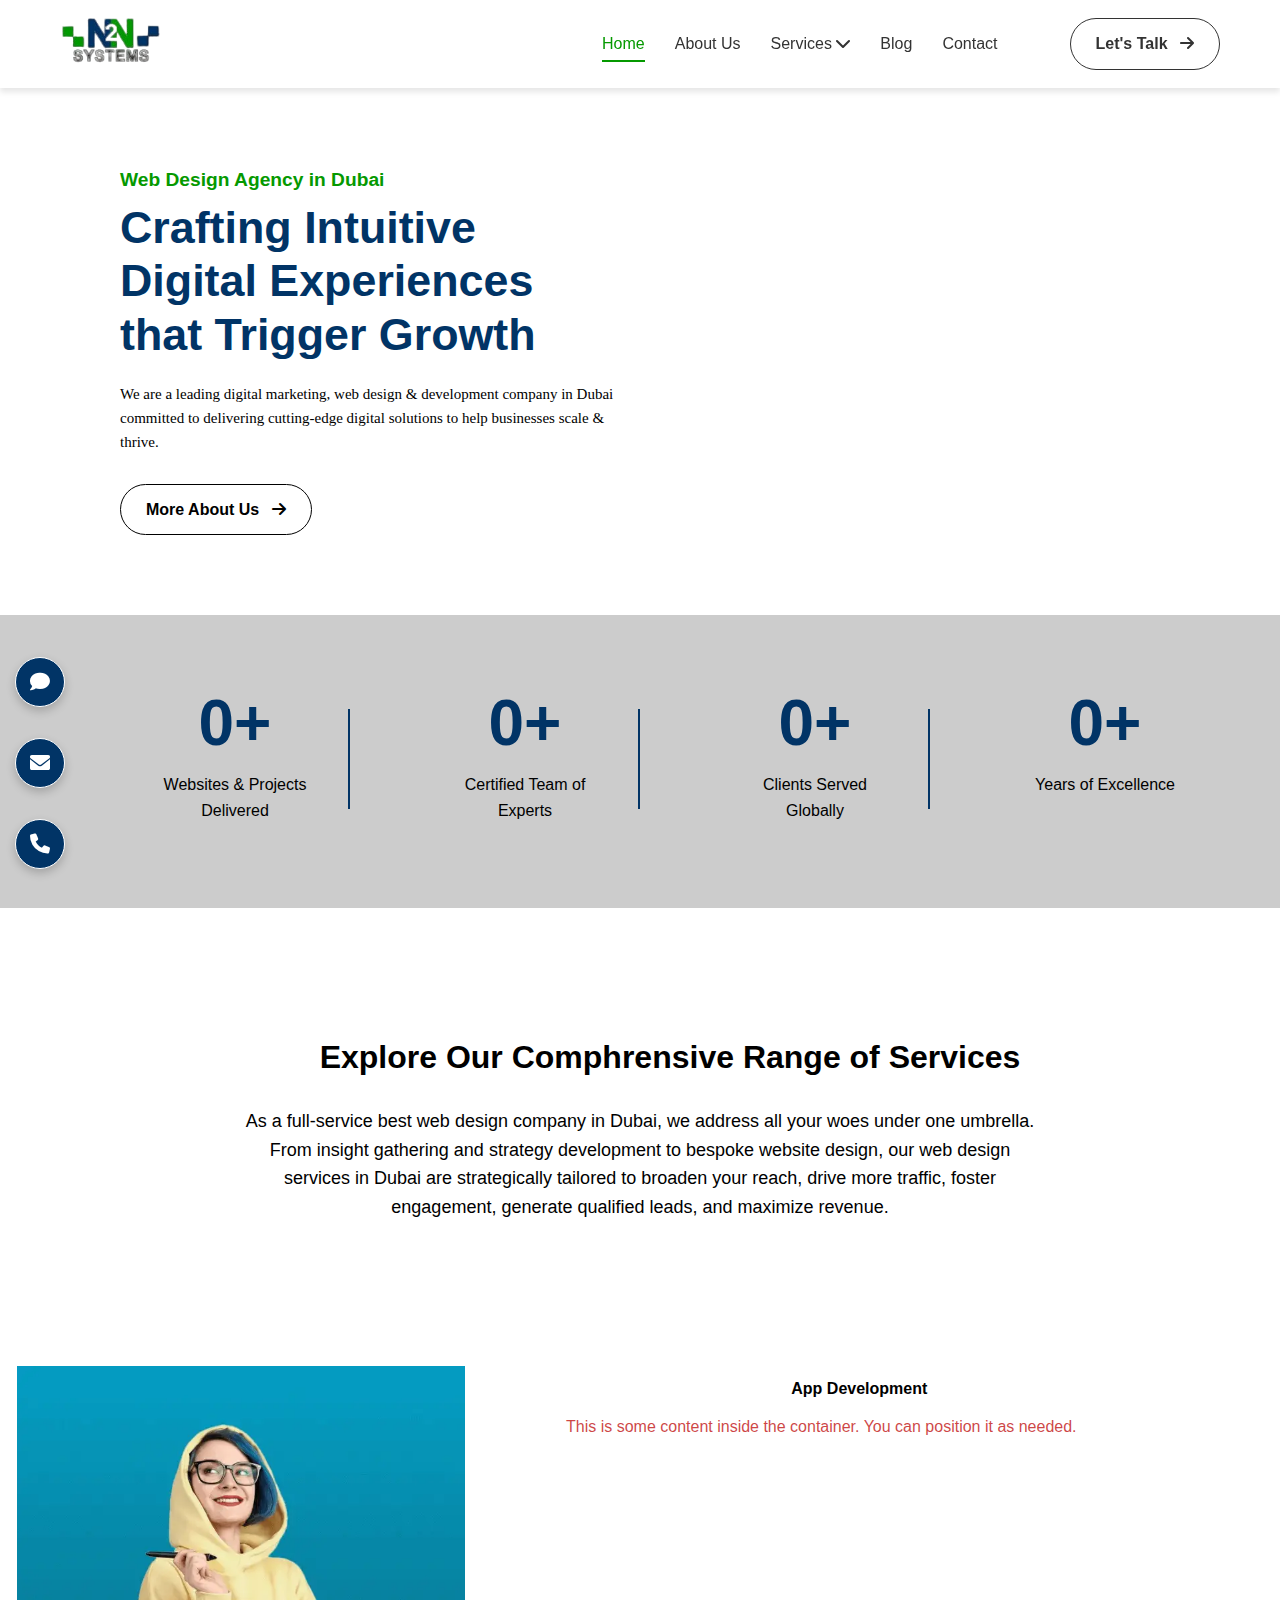
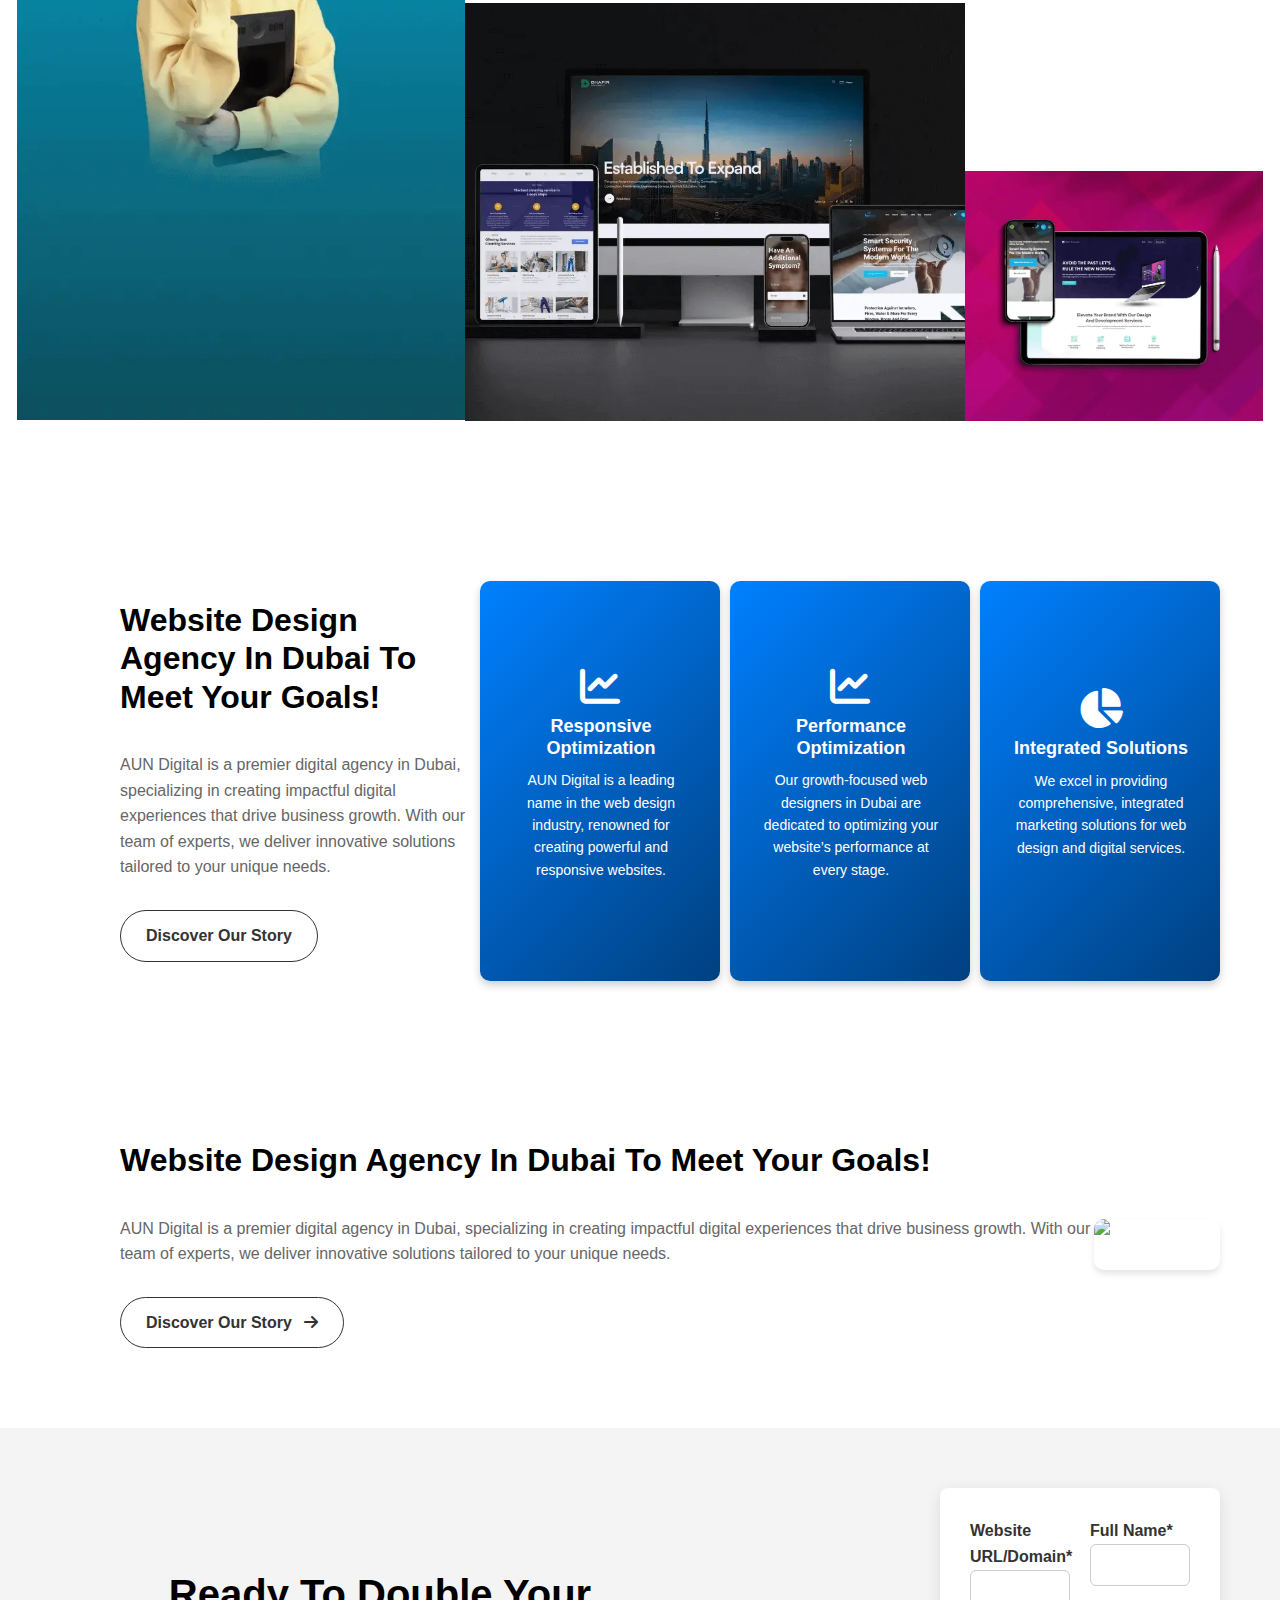
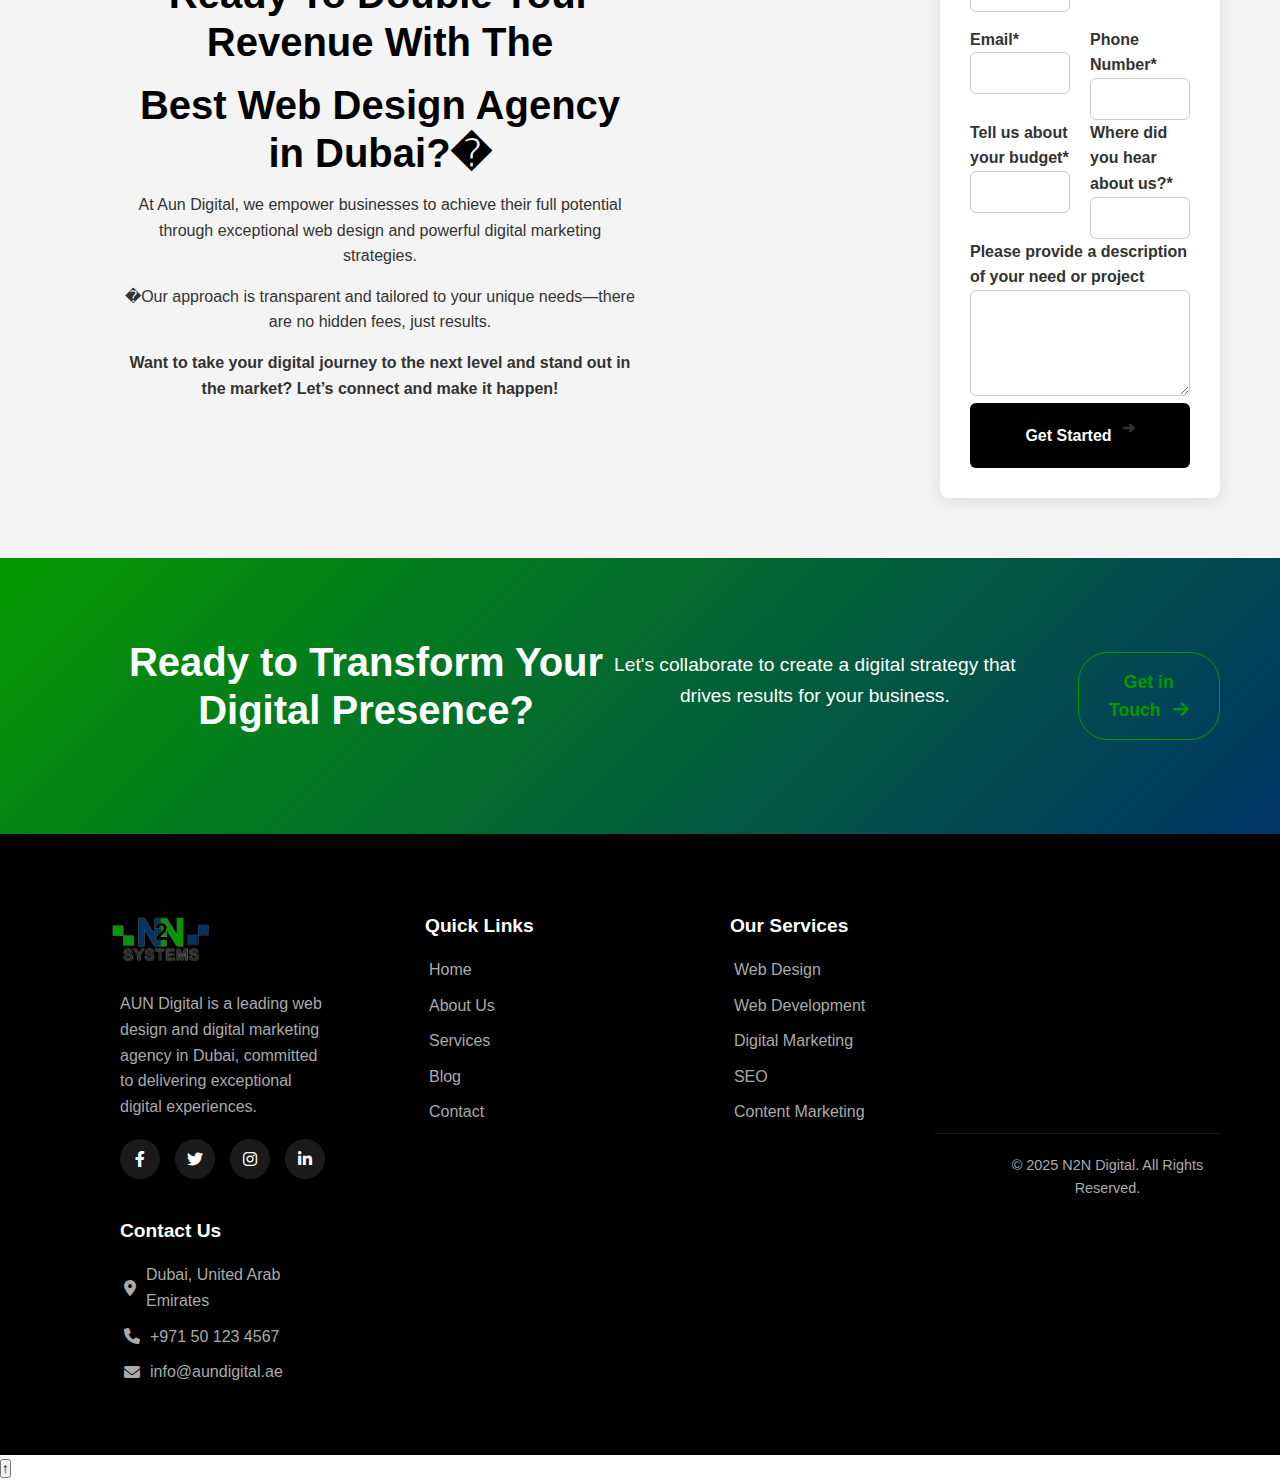
==== commit 5c08e24f: "initial commit" ====
--- a/index.html
+++ b/index.html
@@ -109,30 +109,54 @@
                         foster engagement, generate qualified leads, and maximize revenue.</p>
                 </div> 
                 <div class="services-content">
-                    <h4>App Development</h4>
                     <div class="container">
                         <img class="img1" src="1.webp" alt="Image 1">
                         <img class="img2" src="2_1.webp" alt="Image 2">
                         <img class="img3" src="2_2.webp" alt="Image 3">
-                    </div>
-                </div>
-            </div>
+                        
+                        <div class="content">
+                            <h4>App Development</h4>
+                            <p>This is some content inside the container. You can position it as needed.</p>
+                        </div>
+                        
+                    </div>
+                </div>
         </section>
 
         <section class="about-preview">
             <div class="container">
                 <div class="about-grid">
+                    <!-- Left Content Section -->
                     <div class="about-content">
                         <h2>Website Design Agency In Dubai To Meet Your Goals!</h2>
                         <p>AUN Digital is a premier digital agency in Dubai, specializing in creating impactful digital experiences that drive business growth. With our team of experts, we deliver innovative solutions tailored to your unique needs.</p>
-                        <a href="about.html" class="btn">Discover Our Story <i class="fas fa-arrow-right"></i></a>
-                    </div>
-                    <div class="about-image">
-                        <img src="https://aundigital.ae/wp-content/uploads/2023/05/about-image.webp" alt="AUN Digital Team">
-                    </div>
-                </div>
-            </div>
-        </section>
+                        <a href="about.html" class="btn">Discover Our Story</i></a>
+                    </div>
+        
+                    <!-- Cards Section -->
+                    <div class="cards-container">
+                        <div class="card">
+                            <i class="fas fa-chart-line"></i>
+                            <h3>Responsive Optimization</h3>
+                            <p>AUN Digital is a leading name in the web design industry, renowned for creating powerful and responsive websites.</p>
+                        </div>
+        
+                        <div class="card">
+                            <i class="fas fa-chart-line"></i>
+                            <h3>Performance Optimization</h3>
+                            <p>Our growth-focused web designers in Dubai are dedicated to optimizing your website’s performance at every stage.</p>
+                        </div>
+        
+                        <div class="card">
+                            <i class="fas fa-chart-pie"></i>
+                            <h3>Integrated Solutions</h3>
+                            <p>We excel in providing comprehensive, integrated marketing solutions for web design and digital services.</p>
+                        </div>
+                    </div>
+                </div>
+            </div>
+        </section>
+        
 
         <section class="about-preview">
             <div class="container">
--- a/styles.css
+++ b/styles.css
@@ -400,6 +400,15 @@
     position: relative;
 }
 
+.content {
+    position: absolute;
+    top: 13%; 
+    left: 38%; 
+    color: rgba(193, 19, 19, 0.8);
+    padding: 10px;
+    border-radius: 5px;
+}
+
 .img1{
     max-width: 448px; 
     max-height: 742px;
@@ -421,6 +430,75 @@
     display: inline-block;
     flex-shrink: 0;
 }
+
+.about-preview .container {
+    display: flex;
+    align-items: center;
+    justify-content: space-between;
+    gap: 20px;
+    max-width: 1200px;
+    margin: auto;
+}
+
+.about-grid {
+    display: flex;
+    justify-content: space-between;
+    align-items: center;
+    width: 100%;
+}
+
+.about-content {
+    width: 40%;
+}
+
+.cards-container {
+    display: flex;
+    gap: 10px;
+    width: 70%;
+}
+
+.card {
+    background: linear-gradient(135deg, #0080ff, #004080);
+    color: white;
+    padding: 20px;
+    border-radius: 10px;
+    text-align: center;
+    flex: 1;
+    transition: 0.3s ease-in-out;
+    box-shadow: 0 4px 8px rgba(0, 0, 0, 0.2);
+    display: flex;
+    flex-direction: column;
+    align-items: center;
+    justify-content: center;
+    width: 240px;
+    max-width: 350px;
+    height: 400px;
+}
+
+.card i {
+    font-size: 40px;
+    margin-bottom: 10px;
+}
+
+.card h3 {
+    font-size: 18px;
+    margin-bottom: 10px;
+    margin-left: 2px;
+}
+
+.card p {
+    font-size: 14px;
+    flex-direction: column;
+    max-width: 90%;
+    align-items: center;
+    margin-left: 2px;
+}
+
+.card:hover {
+    transform: translateY(-5px);
+    box-shadow: 0 6px 12px rgba(0, 0, 0, 0.3);
+}
+
 .services-content h4{
     margin-left: 50%;
     /* margin-top: 10% */
@@ -623,12 +701,27 @@
   }
 
 /* About Preview */
+.about-preview .container {
+    display: flex;
+    align-items: center;
+    justify-content: space-between;
+    gap: 20px;
+    max-width: 1200px;
+    margin: auto;
+}
+
 .about-grid {
-    display: grid;
-    grid-template-columns: 1fr 1fr;
-    gap: 40px;
-    align-items: center;
-} 
+    display: flex;
+    justify-content: space-between;
+    align-items: center;
+    width: 100%;
+}
+
+.about-content {
+    width: 40%;
+}
+
+
 
 .mission-box{ 
     text-align: center;
@@ -645,6 +738,10 @@
     color: #000;
     text-align: center;
     margin-left: 3px;
+}
+
+.about-content {
+    width: 100%;
 }
 
 .about-content h2 {
